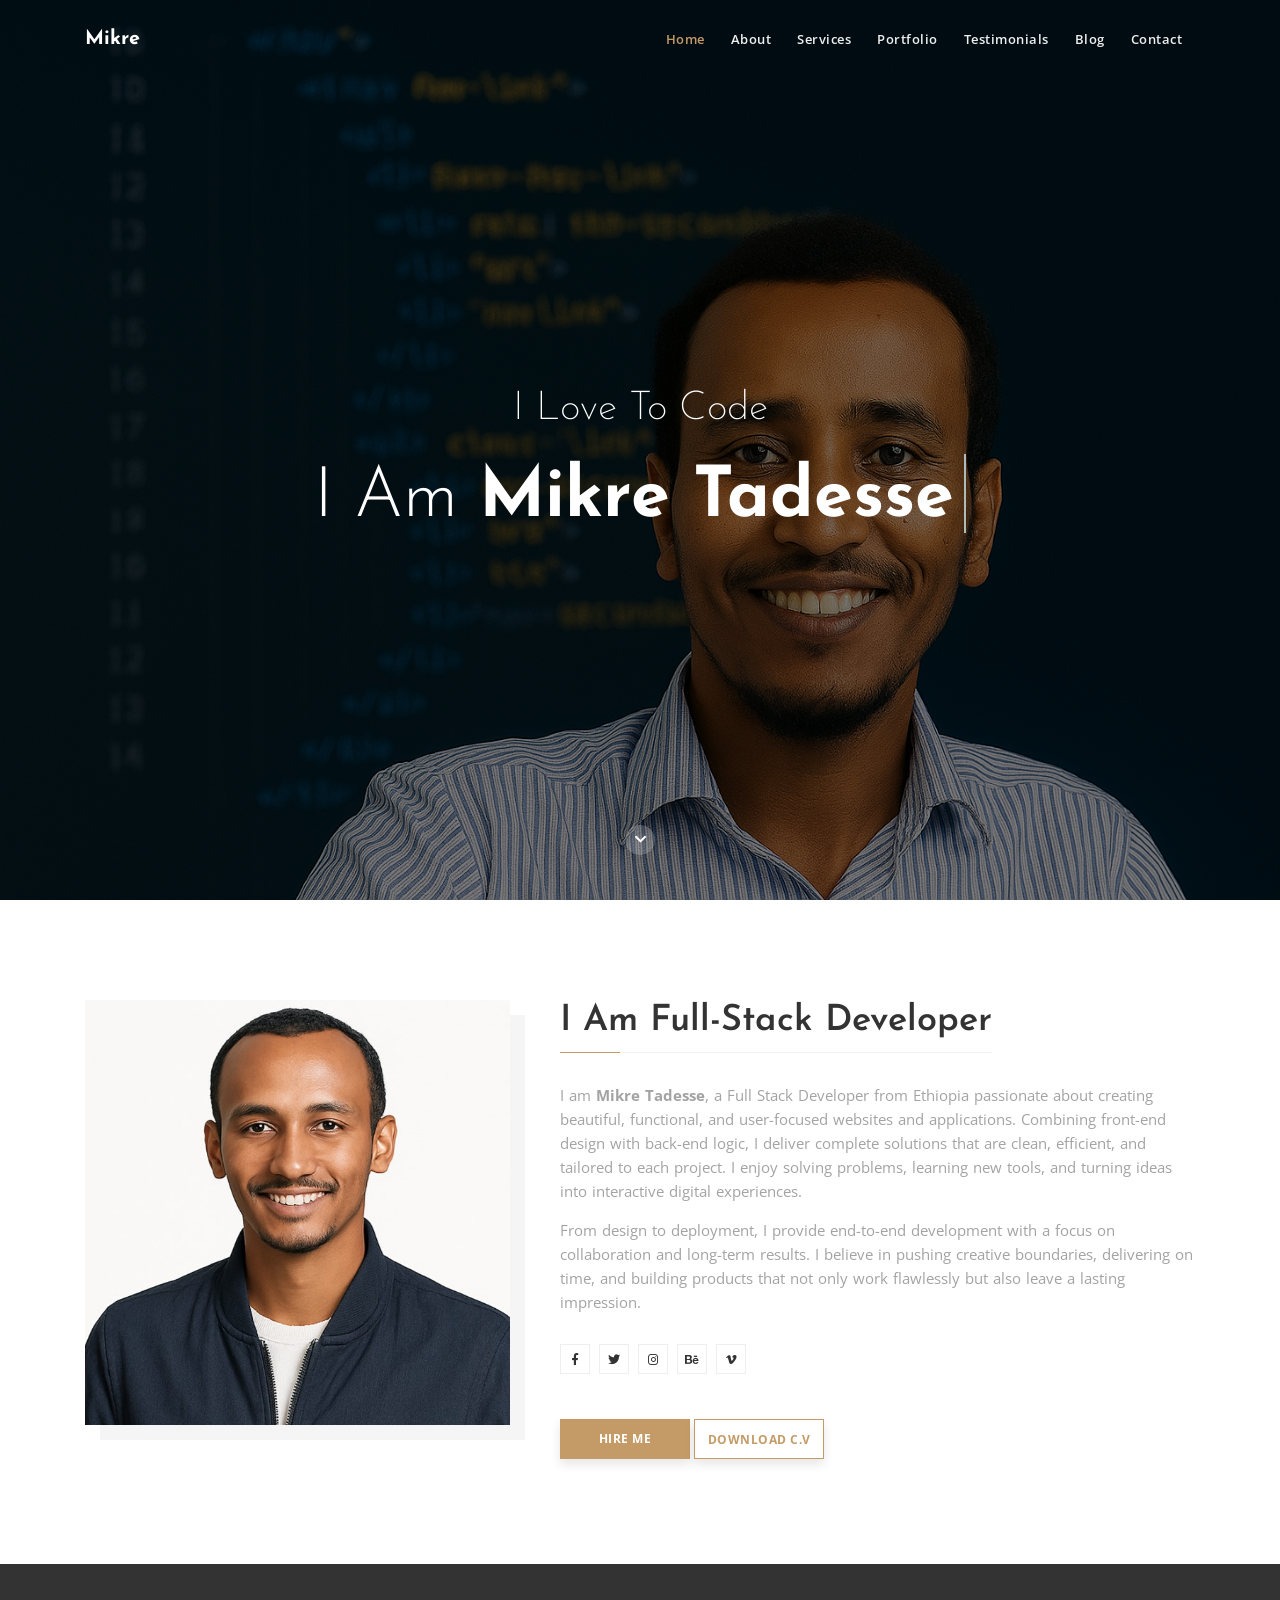
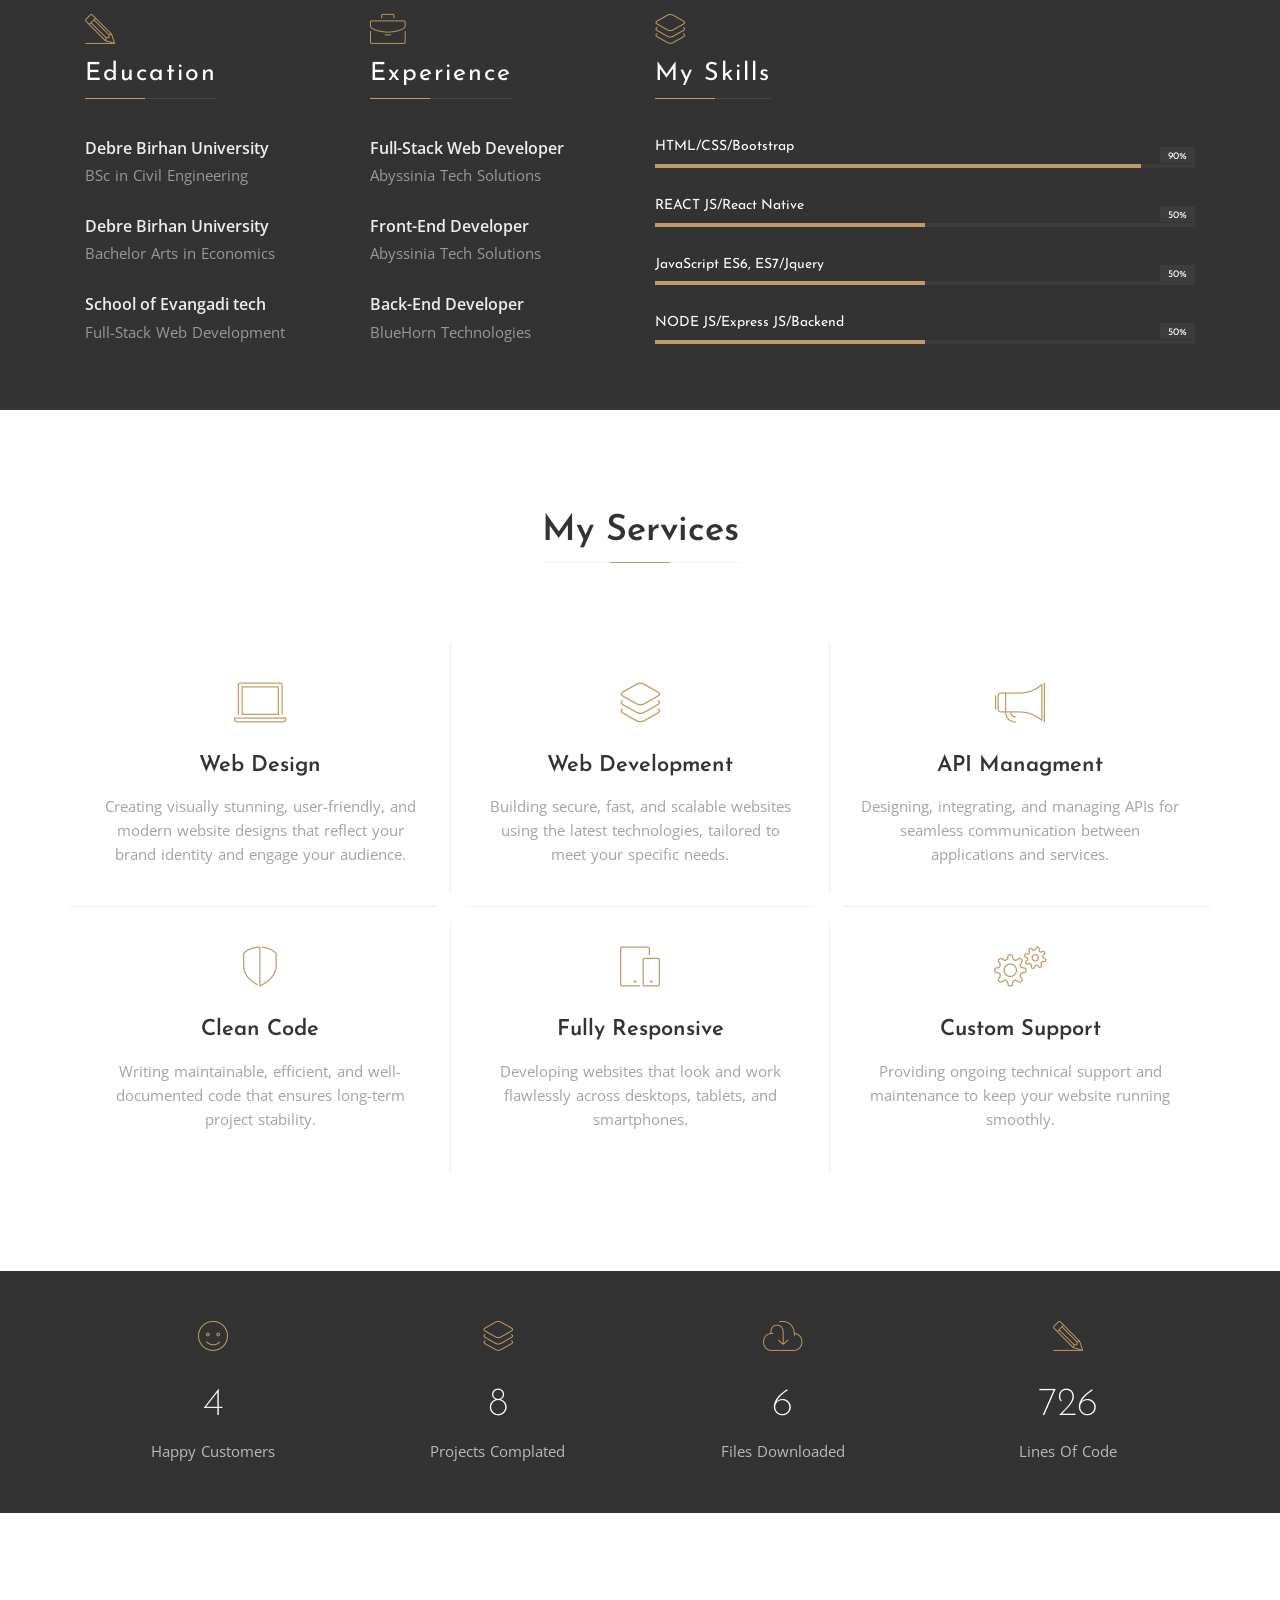
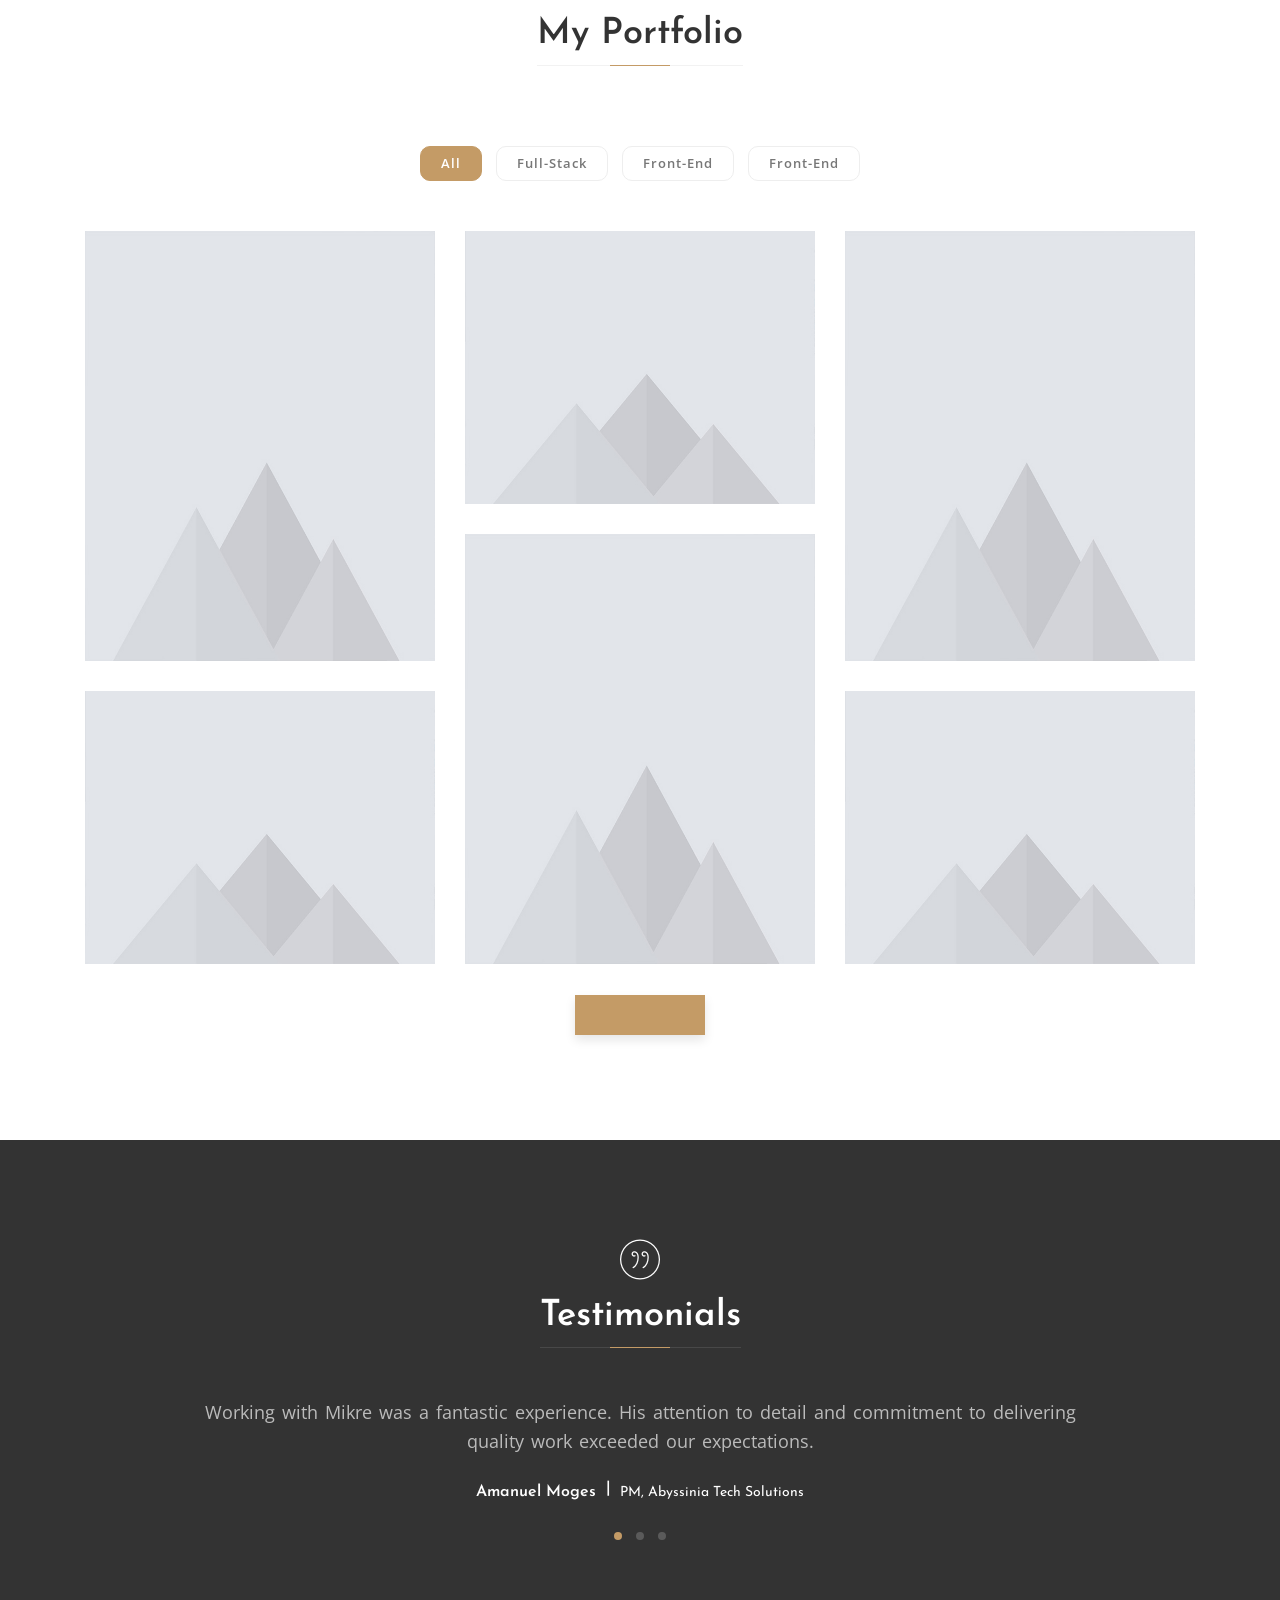
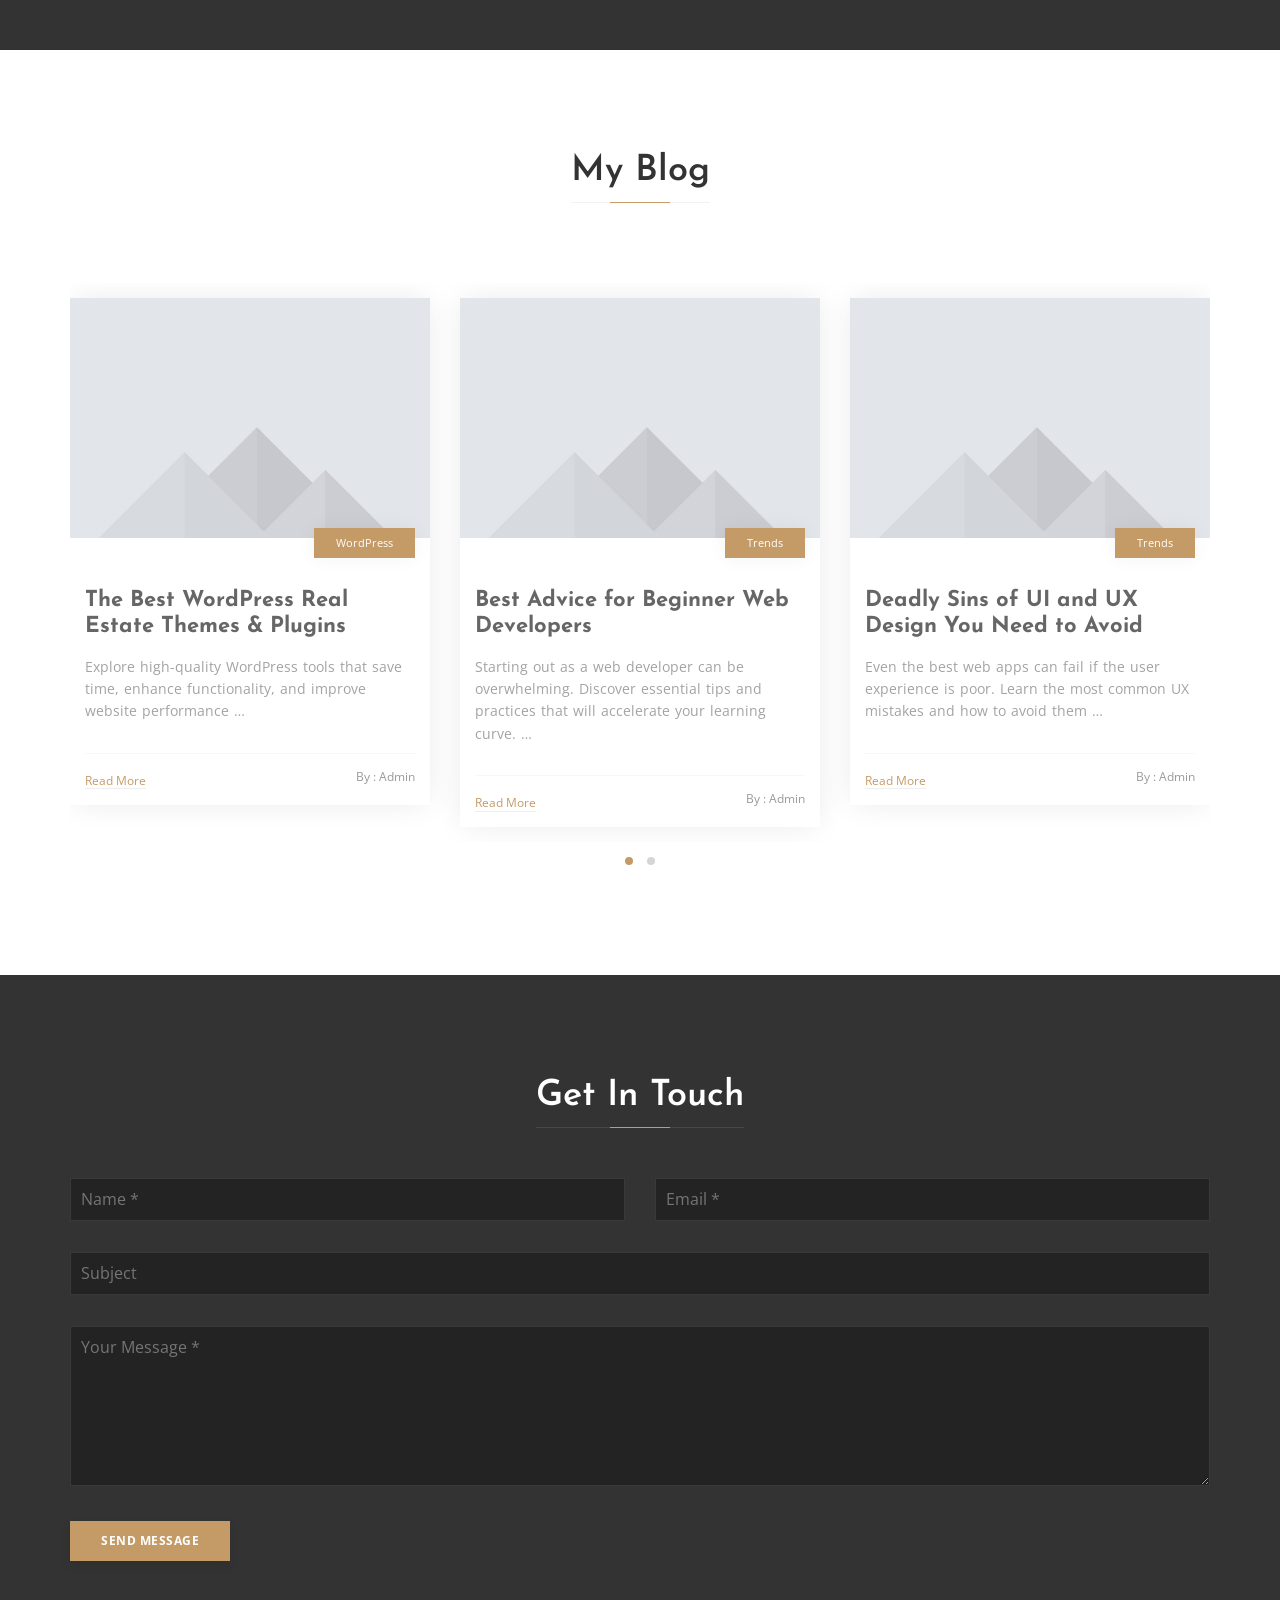
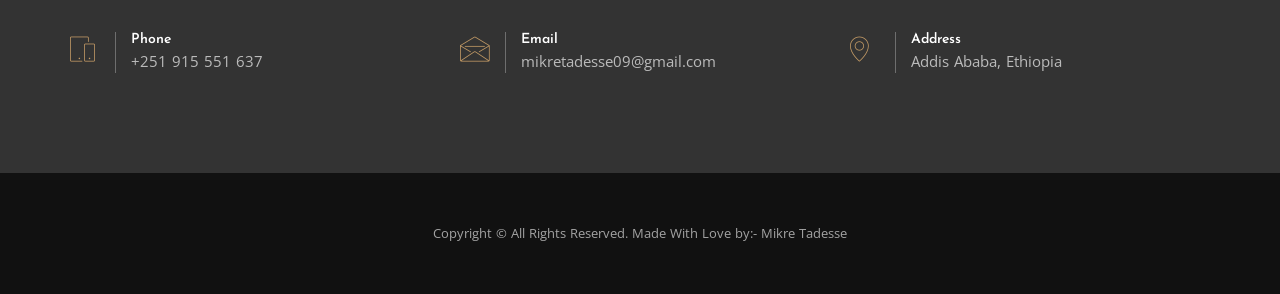
==== index.html @ 0915cf8f "adding portifolio website codes" ====
<!DOCTYPE html>
<html lang="zxx">
  <head>
    <!-- Metas -->
    <meta charset="utf-8" />
    <meta http-equiv="X-UA-Compatible" content="IE=edge" />
    <meta
      name="viewport"
      content="width=device-width, initial-scale=1, maximum-scale=1" />
    <meta
      name="keywords"
      content="Mikre Tadesse, Web Developer, Full-Stack Developer, Portfolio, Mikre, Front-End, Back-End" />
    <meta
      name="description"
      content="Mikretadesse - Onepage Fortifolio website" />
    <meta name="author" content="His7am" />

    <!-- Title  -->
    <title>Mikre</title>

    <!-- Favicon -->
    <link rel="shortcut icon" href="img/favicon.ico" />

    <!-- Fonts -->
    <link
      href="https://fonts.googleapis.com/css?family=Open+Sans:300,400,500,600,700,800"
      rel="stylesheet" />
    <link
      href="https://fonts.googleapis.com/css?family=Josefin+Sans:100i,300,400,600,700"
      rel="stylesheet" />

    <!-- Plugins -->
    <link rel="stylesheet" href="css/plugins.css" />

    <!-- Core Style Css -->
    <link rel="stylesheet" href="css/style.css" />
  </head>

  <body>
    <!-- =====================================
    	==== Start Loading -->
    <div class="loading">
      <div class="text-center middle">
        <div class="lds-ellipsis">
          <div></div>
          <div></div>
          <div></div>
          <div></div>
        </div>
      </div>
    </div>
    <!-- End Loading ====
    	======================================= -->

    <!-- =====================================
    	==== Start Navbar -->
    <nav class="navbar navbar-expand-lg">
      <div class="container">
        <!-- Logo -->
        <a class="logo" href="#">Mikre </a>

        <button
          class="navbar-toggler"
          type="button"
          data-toggle="collapse"
          data-target="#navbarSupportedContent"
          aria-controls="navbarSupportedContent"
          aria-expanded="false"
          aria-label="Toggle navigation">
          <span class="icon-bar"><i class="fas fa-bars"></i></span>
        </button>

        <!-- navbar links -->
        <div class="collapse navbar-collapse" id="navbarSupportedContent">
          <ul class="navbar-nav ml-auto">
            <li class="nav-item">
              <a class="nav-link active" href="#" data-scroll-nav="0">Home</a>
            </li>
            <li class="nav-item">
              <a class="nav-link" href="#" data-scroll-nav="1">About</a>
            </li>
            <li class="nav-item">
              <a class="nav-link" href="#" data-scroll-nav="2">Services</a>
            </li>
            <li class="nav-item">
              <a class="nav-link" href="#" data-scroll-nav="3">Portfolio</a>
            </li>
            <li class="nav-item">
              <a class="nav-link" href="#" data-scroll-nav="4">Testimonials</a>
            </li>
            <li class="nav-item">
              <a class="nav-link" href="#" data-scroll-nav="5">Blog</a>
            </li>
            <li class="nav-item">
              <a class="nav-link" href="#" data-scroll-nav="6">Contact</a>
            </li>
          </ul>
        </div>
      </div>
    </nav>
    <!-- End Navbar ====
    	======================================= -->

    <!-- =====================================
    	==== Start Header -->
    <header
      class="header valign bg-img"
      data-scroll-index="0"
      data-overlay-dark="5"
      data-background="img/bg.jpg"
      data-stellar-background-ratio="0.5">
      <div class="container">
        <div class="row">
          <div class="vertical-center full-width text-center caption">
            <h2>I Love To Code</h2>
            <h1 class="cd-headline clip">
              <span class="blc">I Am </span>
              <span class="cd-words-wrapper">
                <b class="is-visible">Mikre Tadesse</b>
                <b>a Full-Stack Developer</b>
                <b>a Freelancer</b>
              </span>
            </h1>
          </div>
        </div>
      </div>

      <div class="arrow">
        <a href="#" data-scroll-nav="1">
          <i class="fas fa-chevron-down"></i>
        </a>
      </div>
    </header>
    <!-- End Header ====
    	======================================= -->

    <!-- =====================================
    	==== Start Hero -->
    <section class="hero section-padding" data-scroll-index="1">
      <div class="container">
        <div class="row">
          <div class="col-lg-5">
            <div class="hero-img mb-md50">
              <img src="img/hero.jpg" alt="" />
            </div>
          </div>
          <div class="col-lg-7">
            <div class="content">
              <h4 class="title title-left">I Am Full-Stack Developer</h4>
              <p>
                I am <span>Mikre Tadesse</span>, a Full Stack Developer from
                Ethiopia passionate about creating beautiful, functional, and
                user-focused websites and applications. Combining front-end
                design with back-end logic, I deliver complete solutions that
                are clean, efficient, and tailored to each project. I enjoy
                solving problems, learning new tools, and turning ideas into
                interactive digital experiences.
              </p>
              <p>
                From design to deployment, I provide end-to-end development with
                a focus on collaboration and long-term results. I believe in
                pushing creative boundaries, delivering on time, and building
                products that not only work flawlessly but also leave a lasting
                impression.
              </p>

              <div class="social-icon">
                <a href="#0">
                  <span class="icon"><i class="fab fa-facebook-f"></i></span>
                </a>
                <a href="#0">
                  <span class="icon"><i class="fab fa-twitter"></i></span>
                </a>
                <a href="#0">
                  <span class="icon"><i class="fab fa-instagram"></i></span>
                </a>
                <a href="#0">
                  <span class="icon"><i class="fab fa-behance"></i></span>
                </a>
                <a href="#0">
                  <span class="icon"><i class="fab fa-vimeo-v"></i></span>
                </a>
              </div>

              <span class="buton text-center">
                <a
                  href="#0"
                  front="Hire Me"
                  back="&#xf1d8;"
                  data-scroll-nav="6"></a>
              </span>
              <span class="buton buton-bord text-center">
                <a
                  href="CV.pdf"
                  front="Download C.V"
                  back="&#xf019;"
                  download="CV.pdf"></a>
              </span>
            </div>
          </div>
        </div>
      </div>
    </section>
    <!-- End Hero ====
    	======================================= -->

    <!-- =====================================
    	==== Start Resume -->
    <section
      class="resume bg-img"
      data-overlay-dark="8"
      data-background="img/b4.jpg"
      data-scroll-index="1">
      <div class="container">
        <div class="row">
          <div class="col-lg-3 col-sm-6">
            <div class="item mb-md50">
              <span class="icon icon-pencil"></span><br />
              <h5 class="title title-left">Education</h5>
              <ul>
                <li>
                  <h6>Debre Birhan University</h6>
                  <p>BSc in Civil Engineering</p>
                </li>
                <li>
                  <h6>Debre Birhan University</h6>
                  <p>Bachelor Arts in Economics</p>
                </li>
                <li>
                  <h6>School of Evangadi tech</h6>
                  <p>Full-Stack Web Development</p>
                </li>
              </ul>
            </div>
          </div>
          <div class="col-lg-3 col-sm-6">
            <div class="item mb-md50">
              <span class="icon icon-briefcase"></span><br />
              <h5 class="title title-left">Experience</h5>
              <ul>
                <li>
                  <h6>Full-Stack Web Developer</h6>
                  <p>Abyssinia Tech Solutions</p>
                </li>
                <li>
                  <h6>Front-End Developer</h6>
                  <p>Abyssinia Tech Solutions</p>
                </li>
                <li>
                  <h6>Back-End Developer</h6>
                  <p>BlueHorn Technologies</p>
                </li>
              </ul>
            </div>
          </div>
          <div class="col-lg-6">
            <div class="item skills">
              <span class="icon icon-layers"></span><br />
              <h5 class="title title-left">My Skills</h5>

              <div class="skill">
                <h6>HTML/CSS/Bootstrap <span>90%</span></h6>
                <div class="skills-progress">
                  <span data-value="90%"></span>
                </div>
              </div>
              <div class="skill">
                <h6>REACT JS/React Native <span>50%</span></h6>
                <div class="skills-progress">
                  <span data-value="50%"></span>
                </div>
              </div>
              <div class="skill">
                <h6>JavaScript ES6, ES7/Jquery <span>50%</span></h6>
                <div class="skills-progress">
                  <span data-value="50%"></span>
                </div>
              </div>
              <div class="skill">
                <h6>NODE JS/Express JS/Backend <span>50%</span></h6>
                <div class="skills-progress">
                  <span data-value="50%"></span>
                </div>
              </div>
            </div>
          </div>
        </div>
      </div>
    </section>
    <!-- End Resume ====
    	======================================= -->

    <!-- =====================================
    	==== Start Services -->
    <section class="services section-padding" data-scroll-index="2">
      <div class="container">
        <div class="row">
          <div class="section-head full-width">
            <h4 class="title">My Services</h4>
          </div>

          <div class="col-lg-4 col-md-6">
            <div class="item mb-md50">
              <span class="icon icon-laptop"></span>
              <h6>Web Design</h6>
              <p>
                Creating visually stunning, user-friendly, and modern website
                designs that reflect your brand identity and engage your
                audience.
              </p>
            </div>
          </div>
          <div class="col-lg-4 col-md-6 active bolt">
            <div class="item mb-md50">
              <span class="icon icon-layers"></span>
              <h6>Web Development</h6>
              <p>
                Building secure, fast, and scalable websites using the latest
                technologies, tailored to meet your specific needs.
              </p>
            </div>
          </div>
          <div class="col-lg-4 col-md-6">
            <div class="item mb-md50">
              <span class="icon icon-megaphone"></span>
              <h6>API Managment</h6>
              <p>
                Designing, integrating, and managing APIs for seamless
                communication between applications and services.
              </p>
            </div>
          </div>
          <div class="bord full-width"></div>
          <div class="col-lg-4 col-md-6">
            <div class="item mb-md50">
              <span class="icon icon-shield"></span>
              <h6>Clean Code</h6>
              <p>
                Writing maintainable, efficient, and well-documented code that
                ensures long-term project stability.
              </p>
            </div>
          </div>
          <div class="col-lg-4 col-md-6 active">
            <div class="item mb-sm50">
              <span class="icon icon-mobile"></span>
              <h6>Fully Responsive</h6>
              <p>
                Developing websites that look and work flawlessly across
                desktops, tablets, and smartphones.
              </p>
            </div>
          </div>
          <div class="col-lg-4 col-md-6">
            <div class="item">
              <span class="icon icon-gears"></span>
              <h6>Custom Support</h6>
              <p>
                Providing ongoing technical support and maintenance to keep your
                website running smoothly.
              </p>
            </div>
          </div>
        </div>
      </div>
    </section>
    <!-- End Services ====
    	======================================= -->

    <!-- =====================================
    	==== Start Numbers -->
    <div
      class="numbers bg-img"
      data-stellar-background-ratio="0.5"
      data-overlay-dark="8"
      data-background="img/b3.jpg">
      <div class="container">
        <div class="row">
          <div class="col-lg-3 col-md-6">
            <div class="item mb-md50">
              <span class="icon icon-happy"></span>
              <h2 class="count">18</h2>
              <p>Happy Customers</p>
            </div>
          </div>
          <div class="col-lg-3 col-md-6">
            <div class="item mb-md50">
              <span class="icon icon-layers"></span>
              <h2 class="count">42</h2>
              <p>Projects Complated</p>
            </div>
          </div>
          <div class="col-lg-3 col-md-6">
            <div class="item mb-sm50">
              <span class="icon icon-download"></span>
              <h2 class="count">30</h2>
              <p>Files Downloaded</p>
            </div>
          </div>
          <div class="col-lg-3 col-md-6">
            <div class="item">
              <span class="icon icon-pencil"></span>
              <h2 class="count">3630</h2>
              <p>Lines Of Code</p>
            </div>
          </div>
        </div>
      </div>
    </div>
    <!-- End Numbers ====
    	======================================= -->

    <!-- =====================================
    	==== Start Portfolio -->
    <section class="portfolio section-padding" data-scroll-index="3">
      <div class="container">
        <div class="row">
          <!-- Section-Head -->
          <div class="section-head full-width">
            <h4 class="title">My Portfolio</h4>
          </div>
        </div>

        <div class="row justify-content-center">
          <!-- filter links -->
          <div class="filtering text-center mb-50">
            <span data-filter="*" class="active">All</span>
            <span data-filter=".brand">Full-Stack</span>
            <span data-filter=".web">Front-End </span>
            <span data-filter=".graphic">Front-End </span>
          </div>

          <!-- gallery -->
          <div class="gallery full-width">
            <!-- gallery item -->
            <div class="col-md-6 col-lg-4 items graphic">
              <div class="item-img">
                <img src="img/portfolio/1.jpg" alt="image" />
                <div class="item-img-overlay text-center valign">
                  <div class="overlay-info vertical-center full-width">
                    <h6>Design . Motion</h6>
                    <h5>Crearive Design</h5>
                  </div>
                  <a href="img/portfolio/1.jpg" class="link">
                    <i class="fas fa-eye"></i>
                  </a>
                </div>
              </div>
            </div>

            <!-- gallery item -->
            <div class="col-md-6 col-lg-4 items web">
              <div class="item-img">
                <img src="img/portfolio/2.jpg" alt="image" />
                <div class="item-img-overlay text-center valign">
                  <div class="overlay-info vertical-center full-width">
                    <h6>Design . Motion</h6>
                    <h5>Crearive Design</h5>
                  </div>
                  <a href="img/portfolio/2.jpg" class="link">
                    <i class="fas fa-eye"></i>
                  </a>
                </div>
              </div>
            </div>

            <!-- gallery item -->
            <div class="col-md-6 col-lg-4 items graphic">
              <div class="item-img">
                <img src="img/portfolio/3.jpg" alt="image" />
                <div class="item-img-overlay text-center valign">
                  <div class="overlay-info vertical-center full-width">
                    <h6>Design . Motion</h6>
                    <h5>Crearive Design</h5>
                  </div>
                  <a href="img/portfolio/3.jpg" class="link">
                    <i class="fas fa-eye"></i>
                  </a>
                </div>
              </div>
            </div>

            <!-- gallery item -->
            <div class="col-md-6 col-lg-4 items web">
              <div class="item-img">
                <img src="img/portfolio/4.jpg" alt="image" />
                <div class="item-img-overlay text-center valign">
                  <div class="overlay-info vertical-center full-width">
                    <h6>Design . Motion</h6>
                    <h5>Crearive Design</h5>
                  </div>
                  <a href="img/portfolio/4.jpg" class="link">
                    <i class="fas fa-eye"></i>
                  </a>
                </div>
              </div>
            </div>

            <!-- gallery item -->
            <div class="col-md-6 col-lg-4 items brand">
              <div class="item-img">
                <img src="img/portfolio/5.jpg" alt="image" />
                <div class="item-img-overlay text-center valign">
                  <div class="overlay-info vertical-center full-width">
                    <h6>Design . Motion</h6>
                    <h5>Crearive Design</h5>
                  </div>
                  <a href="img/portfolio/5.jpg" class="link">
                    <i class="fas fa-eye"></i>
                  </a>
                </div>
              </div>
            </div>

            <!-- gallery item -->
            <div class="col-md-6 col-lg-4 items brand">
              <div class="item-img">
                <img src="img/portfolio/6.jpg" alt="image" />
                <div class="item-img-overlay text-center valign">
                  <div class="overlay-info vertical-center full-width">
                    <h6>Design . Motion</h6>
                    <h5>Crearive Design</h5>
                  </div>
                  <a href="img/portfolio/6.jpg" class="link">
                    <i class="fas fa-eye"></i>
                  </a>
                </div>
              </div>
            </div>

            <div class="clearfix"></div>
          </div>

          <div class="col-md-12 text-center">
            <span class="buton">
              <a href="#0" front="View All" back="&#xf06e;"></a>
            </span>
          </div>
        </div>
      </div>
    </section>
    <!-- End Portfolio ====
    	======================================= -->

    <!-- =====================================
    	==== Start Testimonails -->
    <section
      class="testimonials section-padding bg-img"
      data-overlay-dark="8"
      data-background="img/b2.jpg"
      data-scroll-index="4">
      <div class="container">
        <div class="row">
          <!-- Section-Head -->
          <div class="section-head full-width mb-50">
            <span class="icon icon-quote"></span><br />
            <h4 class="title">Testimonials</h4>
          </div>

          <div class="offset-md-1 col-md-10">
            <div class="owl-carousel owl-theme text-center">
              <div class="citem">
                <p>
                  Working with Mikre was a fantastic experience. His attention
                  to detail and commitment to delivering quality work exceeded
                  our expectations.
                </p>
                <h5>Amanuel Moges</h5>
                <h6>PM, Abyssinia Tech Solutions</h6>
              </div>
              <div class="citem">
                <p>
                  Working with Mikre on the front-end was a pleasure. His
                  attention to detail and dedication to creating user-friendly
                  interfaces impressed the entire team
                </p>
                <h5>Aschalew Bekele</h5>
                <h6>CTO, BlueHorn Technologies</h6>
              </div>
              <div class="citem">
                <p>
                  Mikre’s back-end development skills are top-notch. He
                  implemented robust server-side logic and optimized our APIs
                  for performance and security
                </p>
                <h5>Menberu Tadele</h5>
                <h6>PM, Abyssinia Tech Solutions</h6>
              </div>
            </div>
          </div>
        </div>
      </div>
    </section>
    <!-- End Testimonails ====
    	======================================= -->

    <!-- =====================================
    	==== Start Blog -->
    <section class="blog section-padding" data-scroll-index="5">
      <div class="container">
        <div class="row">
          <div class="section-head full-width">
            <h4 class="title">My Blog</h4>
          </div>

          <div class="owl-carousel owl-theme">
            <div class="pitem">
              <div class="post-img">
                <a href="#0">
                  <img src="img/blog/1.jpg" alt="" />
                </a>
                <a href="#0" class="tag">WordPress</a>
              </div>
              <div class="content">
                <h3>
                  <a href="#0"
                    >The Best WordPress Real Estate Themes & Plugins</a
                  >
                </h3>
                <p>
                  Explore high-quality WordPress tools that save time, enhance
                  functionality, and improve website performance …
                </p>
                <div class="info">
                  <span class="more">
                    <a href="#0">Read More</a>
                  </span>
                  <span class="by">
                    <a href="#0">By : Admin</a>
                  </span>
                </div>
              </div>
            </div>
            <div class="pitem">
              <div class="post-img">
                <a href="#0">
                  <img src="img/blog/2.jpg" alt="" />
                </a>
                <a href="#0" class="tag">Trends</a>
              </div>
              <div class="content">
                <h3>
                  <a href="#0">Best Advice for Beginner Web Developers</a>
                </h3>
                <p>
                  Starting out as a web developer can be overwhelming. Discover
                  essential tips and practices that will accelerate your
                  learning curve. …
                </p>
                <div class="info">
                  <span class="more">
                    <a href="#0">Read More</a>
                  </span>
                  <span class="by">
                    <a href="#0">By : Admin</a>
                  </span>
                </div>
              </div>
            </div>
            <div class="pitem">
              <div class="post-img">
                <a href="#0">
                  <img src="img/blog/3.jpg" alt="" />
                </a>
                <a href="#0" class="tag">Trends</a>
              </div>
              <div class="content">
                <h3>
                  <a href="#0"
                    >Deadly Sins of UI and UX Design You Need to Avoid</a
                  >
                </h3>
                <p>
                  Even the best web apps can fail if the user experience is
                  poor. Learn the most common UX mistakes and how to avoid them
                  …
                </p>
                <div class="info">
                  <span class="more">
                    <a href="#0">Read More</a>
                  </span>
                  <span class="by">
                    <a href="#0">By : Admin</a>
                  </span>
                </div>
              </div>
            </div>
            <div class="pitem">
              <div class="post-img">
                <img src="img/blog/4.jpg" alt="" />
                <a href="#0" class="tag">Trends</a>
              </div>
              <div class="content">
                <h3>
                  <a href="#0"
                    >Top CSS & JavaScript Tricks for Stunning Websites</a
                  >
                </h3>
                <p>
                  A collection of practical front-end tips and tricks to make
                  your websites interactive, responsive, and visually appealing.
                  …
                </p>
                <div class="info">
                  <span class="more">
                    <a href="#0">Read More</a>
                  </span>
                  <span class="by">
                    <a href="#0">By : Admin</a>
                  </span>
                </div>
              </div>
            </div>
          </div>
        </div>
      </div>
    </section>
    <!-- End Blog ====
    	======================================= -->

    <!-- =====================================
    	==== Start Contact -->
    <section
      class="contact section-padding bg-img"
      data-overlay-dark="8"
      data-background="img/b5.jpg"
      data-scroll-index="6">
      <div class="container">
        <div class="row">
          <!-- Section-Head -->
          <div class="section-head full-width mb-50">
            <h4 class="title">Get In Touch</h4>
          </div>

          <form
            class="form full-width"
            id="contact-form"
            method="post"
            action="contact.php">
            <div class="messages"></div>

            <div class="controls">
              <div class="row">
                <div class="col-md-6">
                  <div class="form-group">
                    <input
                      id="form_name"
                      type="text"
                      name="name"
                      placeholder="Name *"
                      required="required" />
                  </div>
                </div>

                <div class="col-md-6">
                  <div class="form-group">
                    <input
                      id="form_email"
                      type="email"
                      name="email"
                      placeholder="Email *"
                      required="required" />
                  </div>
                </div>
              </div>
              <div class="row">
                <div class="col-md-12">
                  <div class="form-group">
                    <input
                      id="form_subject"
                      type="text"
                      name="subject"
                      placeholder="Subject" />
                  </div>
                </div>
              </div>
              <div class="row">
                <div class="col-md-12">
                  <div class="form-group">
                    <textarea
                      id="form_message"
                      name="message"
                      placeholder="Your Message *"
                      rows="4"
                      required="required"></textarea>
                  </div>
                </div>
              </div>
              <div class="row">
                <div class="col-md-12">
                  <div class="form-group">
                    <span class="buton buton-lg">
                      <button
                        type="submit"
                        front="Send Message"
                        back="&#xf35d;"></button>
                    </span>
                  </div>
                </div>
              </div>
            </div>
          </form>

          <div class="info full-width">
            <div class="row">
              <div class="col-md-4">
                <div class="item mb-sm50">
                  <span class="icon icon-mobile"></span>
                  <div class="cont">
                    <h6>Phone</h6>
                    <p>+251 915 551 637</p>
                  </div>
                </div>
              </div>
              <div class="col-md-4">
                <div class="item mb-sm50">
                  <span class="icon icon-envelope"></span>
                  <div class="cont">
                    <h6>Email</h6>
                    <p>mikretadesse09@gmail.com</p>
                  </div>
                </div>
              </div>
              <div class="col-md-4">
                <div class="item">
                  <span class="icon icon-map-pin"></span>
                  <div class="cont">
                    <h6>Address</h6>
                    <p>Addis Ababa, Ethiopia</p>
                  </div>
                </div>
              </div>
            </div>
          </div>
        </div>
      </div>
    </section>
    <!-- End Contact ====
    	======================================= -->

    <!-- =====================================
    	==== Start Footer -->
    <footer class="footer">
      <p>
        Copyright &copy; All Rights Reserved. Made With Love by:- Mikre Tadesse
      </p>
    </footer>
    <!-- End Footer ====
    	======================================= -->

    <!-- jQuery -->
    <script src="js/jquery-3.0.0.min.js"></script>
    <script src="js/jquery-migrate-3.0.0.min.js"></script>

    <!-- popper.min -->
    <script src="js/popper.min.js"></script>

    <!-- bootstrap -->
    <script src="js/bootstrap.min.js"></script>

    <!-- scrollIt -->
    <script src="js/scrollIt.min.js"></script>

    <!-- animated.headline -->
    <script src="js/animated.headline.js"></script>

    <!-- jquery.waypoints.min -->
    <script src="js/jquery.waypoints.min.js"></script>

    <!-- jquery.counterup.min -->
    <script src="js/jquery.counterup.min.js"></script>

    <!-- owl carousel -->
    <script src="js/owl.carousel.min.js"></script>

    <!-- jquery.magnific-popup js -->
    <script src="js/jquery.magnific-popup.min.js"></script>

    <!-- stellar js -->
    <script src="js/jquery.stellar.min.js"></script>

    <!-- isotope.pkgd.min js -->
    <script src="js/isotope.pkgd.min.js"></script>

    <!-- validator js -->
    <script src="js/validator.js"></script>

    <!-- custom scripts -->
    <script src="js/scripts.js"></script>
  </body>
</html>
---- css/style.css ----
/*-----------------------------------------------------------------------------------

	Theme Name: Personala
	Theme URI: http://
	Description: The Multi-Purpose Onepage Template
	Author: his7am
	Author URI: http://themeforest.net/user/his7am
	Version: 1.0

-----------------------------------------------------------------------------------*/
/* ----------------------------------------------------------------

	== Table Of Content

		01 Basic
		02 Buttons
		03 Navbar
		04 Header
		05 Hero
		06 Resume
		07 Services
		08 Numbers
		09 Portfolio
		10 Testimonials
		11 Blog
		12 Contact
		13 Footer
		14 Responsive
	

---------------------------------------------------------------- */
/* ----------------------------------------------------------------
				01 Basic
-----------------------------------------------------------------*/
* {
  margin: 0;
  padding: 0;
  -webkit-box-sizing: border-box;
          box-sizing: border-box;
  outline: none !important;
  list-style: none;
}

body {
  color: #333;
  line-height: 1.3;
  font-weight: 400;
  font-family: 'Open Sans', sans-serif;
  overflow-x: hidden !important;
}

.dark-theme {
  background: #131414;
  color: #eee;
}
.dark-theme .title:before {
  background: #222;
}
.dark-theme .nav-scroll {
  background: #181818;
}
.dark-theme .nav-scroll .icon-bar {
  color: #eee;
}
.dark-theme .nav-scroll .navbar-nav .nav-link {
  color: #eee;
}
.dark-theme .nav-scroll .logo {
  color: #fff;
}
.dark-theme .nav-scroll .logo:hover {
  color: #fff;
}
.dark-theme .hero .hero-img:after {
  background: #181818;
}
.dark-theme .services .active {
  border-color: #222;
}
.dark-theme .services .active.bolt:before, .dark-theme .services .active.bolt:after {
  background: #131414;
}
.dark-theme .services .bord {
  border-color: #222;
}
.dark-theme .portfolio .item-img-overlay:before, .dark-theme .portfolio .item-img-overlay:after {
  background: #181818;
}
.dark-theme .blog .pitem .content {
  background: #181818;
}
.dark-theme .blog .pitem .content h3 {
  color: #ccc;
}
.dark-theme .blog .pitem .content .more, .dark-theme .blog .pitem .content p {
  border-color: #222;
}
.dark-theme footer {
  background: #181818;
}

h1, h2, h3, h4, h5, h6, .logo {
  font-family: 'Josefin Sans', sans-serif;
}

p {
  font-size: 15px;
  color: #a3a3a3;
  line-height: 1.6;
  word-spacing: 1px;
  margin: 0;
}

img {
  width: 100%;
  height: auto;
}

span, a, a:hover {
  display: inline-block;
  text-decoration: none;
  color: inherit;
}

.section-head {
  text-align: center;
  margin-bottom: 80px;
}

.title {
  display: inline-block;
  font-size: 36px;
  padding-bottom: 10px;
  position: relative;
  z-index: 2;
}
.title:after {
  content: '';
  width: 60px;
  height: 1px;
  background: #C49B66;
  position: absolute;
  bottom: 0;
  left: calc(50% - 30px);
}
.title:before {
  content: '';
  width: 100%;
  height: 1px;
  background: rgba(1, 1, 1, 0.05);
  position: absolute;
  bottom: 0;
  left: 0;
}

.title-left {
  text-align: left;
  margin-bottom: 30px;
}
.title-left:after {
  left: 0;
}

.bg-gray {
  background: #f7f7f7;
}
.bg-gray .title:before {
  background: #ddd;
}
.bg-gray .owl-theme .owl-dots .owl-dot span {
  background: #777;
}

.o-hidden {
  overflow: hidden;
}

.position-re {
  position: relative;
}

.full-width {
  width: 100% !important;
}

.bg-img {
  background-size: cover;
  background-repeat: no-repeat;
}
.bg-img .title:before {
  background: rgba(255, 255, 255, 0.1);
}

.section-padding {
  padding: 100px 0;
}

.section-ptb {
  padding: 80px 0;
}

.section-pt {
  padding: 80px 0 0;
}

.section-pb {
  padding: 0 0 80px;
}

.valign {
  display: -webkit-box;
  display: -ms-flexbox;
  display: flex;
  -webkit-box-align: center;
  -ms-flex-align: center;
  align-items: center;
}

.cd-headline {
  font-size: 3rem;
  line-height: 1.2;
}

@media only screen and (min-width: 768px) {
  .cd-headline {
    font-size: 4.4rem;
    font-weight: 300;
  }
}
@media only screen and (min-width: 1170px) {
  .cd-headline {
    font-size: 6rem;
  }
}
.cd-words-wrapper {
  display: inline-block;
  position: relative;
  text-align: left;
}

.cd-words-wrapper b {
  display: inline-block;
  position: absolute;
  white-space: nowrap;
  left: 0;
  top: 0;
}

.cd-words-wrapper b.is-visible {
  position: relative;
}

.no-js .cd-words-wrapper b {
  opacity: 0;
}

.no-js .cd-words-wrapper b.is-visible {
  opacity: 1;
}

/* xclip */
.cd-headline.clip span {
  display: inline-block;
  padding: .2em 0;
}

.cd-headline.clip .cd-words-wrapper {
  overflow: hidden;
  vertical-align: top;
}

.cd-headline.clip .cd-words-wrapper::after {
  /* line */
  content: '';
  position: absolute;
  top: 10%;
  right: 0;
  width: 2px;
  height: 70%;
  background-color: #aebcb9;
}

.cd-headline.clip b {
  opacity: 0;
}

.cd-headline b.is-visible {
  opacity: 1;
  font-weight: 900;
}

.owl-theme .owl-dots .owl-dot span {
  width: 8px;
  height: 8px;
  border-radius: 50%;
  background: rgba(150, 150, 150, 0.4);
}

.owl-theme .owl-dots .owl-dot.active span,
.owl-theme .owl-dots .owl-dot:hover span {
  background: #C49B66;
}

/* ----------------------------------------------------------------
				02 Buttons
-----------------------------------------------------------------*/
.buton {
  position: relative;
  cursor: pointer;
}
.buton button, .buton a {
  font-size: 12px;
  text-transform: uppercase;
  letter-spacing: .5px;
  font-weight: 700;
  height: 40px;
  line-height: 40px;
  width: 130px;
  -webkit-transform-style: preserve-3d;
          transform-style: preserve-3d;
  position: relative;
  -webkit-transition: .3s;
  transition: .3s;
  -webkit-box-shadow: 0px 5px 10px rgba(0, 0, 0, 0.1);
          box-shadow: 0px 5px 10px rgba(0, 0, 0, 0.1);
  cursor: pointer;
}
.buton button:before, .buton a:before {
  content: attr(back);
  font-family: "Font Awesome\ 5 Free";
  font-size: 18px;
  position: absolute;
  top: 0;
  left: 0;
  right: 0;
  bottom: 0;
  background: transparent;
  color: #C49B66;
  border: 1px solid #C49B66;
  line-height: 38px;
  -webkit-transition: .3s;
  transition: .3s;
  -webkit-transform-origin: bottom;
          transform-origin: bottom;
  -webkit-transform: translateY(-100%) rotateX(90deg);
          transform: translateY(-100%) rotateX(90deg);
}
.buton button:after, .buton a:after {
  content: attr(front);
  position: absolute;
  top: 0;
  left: 0;
  right: 0;
  bottom: 0;
  background: #C49B66;
  color: #fff;
  -webkit-transition: .3s;
  transition: .3s;
  -webkit-transform-origin: top;
          transform-origin: top;
  -webkit-transform: translateY(0) rotateX(0deg);
          transform: translateY(0) rotateX(0deg);
}
.buton button:hover:before, .buton a:hover:before {
  -webkit-transform: translateY(0) rotateX(0deg);
          transform: translateY(0) rotateX(0deg);
}
.buton button:hover:after, .buton a:hover:after {
  -webkit-transform: translateY(100%) rotateX(90deg);
          transform: translateY(100%) rotateX(90deg);
}

.buton-bord button:before, .buton-bord a:before {
  background: #C49B66;
  color: #fff;
}
.buton-bord button:after, .buton-bord a:after {
  background: transparent;
  color: #C49B66;
  border: 1px solid #C49B66;
}

.buton-lg button, .buton-lg a {
  width: 160px;
}

.buton-dark button:before, .buton-dark a:before {
  color: #222;
  border: 1px solid #222;
}
.buton-dark button:after, .buton-dark a:after {
  background: #222;
}

/* ----------------------------------------------------------------
				03 Navbar
-----------------------------------------------------------------*/
.navbar {
  position: absolute;
  left: 0;
  top: 0;
  width: 100%;
  background: transparent;
  z-index: 9;
}
.navbar .icon-bar {
  color: #fff;
}
.navbar .navbar-nav .nav-link {
  font-size: 13px;
  font-weight: 600;
  color: #eee;
  letter-spacing: .5px;
  margin: 15px 5px;
  -webkit-transition: all .5s;
  transition: all .5s;
}
.navbar .navbar-nav .active {
  color: #C49B66 !important;
}

.nav-scroll {
  background: #fff;
  border-bottom: 1px solid rgba(12, 12, 12, 0.04);
  padding: 0;
  position: fixed;
  top: -100px;
  left: 0;
  width: 100%;
  -webkit-transition: -webkit-transform .5s;
  transition: -webkit-transform .5s;
  transition: transform .5s;
  transition: transform .5s, -webkit-transform .5s;
  -webkit-transform: translateY(100px);
          transform: translateY(100px);
}
.nav-scroll .icon-bar {
  color: #222;
}
.nav-scroll .navbar-nav .nav-link {
  color: #222;
}
.nav-scroll .logo {
  padding: 15px 0;
  color: #111;
}
.nav-scroll .logo:hover {
  color: #111;
}

.logo {
  padding: 15px 0;
  width: 90px;
  font-size: 20px;
  font-weight: 700;
  color: #fff;
}
.logo:hover {
  color: #fff;
}

/* ----------------------------------------------------------------
				04 Header
-----------------------------------------------------------------*/
.header {
  min-height: 100vh;
}
.header .caption {
  margin-top: 50px;
}
.header .caption h2 {
  font-weight: 200;
}
.header .caption h1 {
  margin: 10px 0;
  font-size: 70px;
}
.header .arrow {
  position: absolute;
  bottom: 5vh;
  width: 100%;
  text-align: center;
  color: #fff;
  font-size: 13px;
  z-index: 8;
}
.header .arrow i {
  position: relative;
  display: inline-block;
  width: 30px;
  height: 30px;
  line-height: 30px;
}
.header .arrow i:after {
  content: "";
  position: absolute;
  top: 0;
  left: 0;
  width: 100%;
  height: 100%;
  background: rgba(255, 255, 255, 0.2);
  border-radius: 50%;
  z-index: -1;
  -webkit-transition: all .2s;
  transition: all .2s;
}
.header .arrow i:hover:after {
  -webkit-transform: scale(1.2);
          transform: scale(1.2);
  opacity: 0;
  -webkit-transition: all .5s;
  transition: all .5s;
}

/* ----------------------------------------------------------------
				05 Hero
-----------------------------------------------------------------*/
.hero .hero-img {
  padding: 0 20px 0 0;
  position: relative;
  -webkit-transition: all .4s;
  transition: all .4s;
}
.hero .hero-img:hover {
  padding: 0 0 0 20px;
}
.hero .hero-img:hover:after {
  background: #C49B66;
  left: 5px;
  top: -15px;
  right: 15px;
  bottom: 15px;
}
.hero .hero-img:after {
  content: '';
  background: #f5f5f5;
  position: absolute;
  left: 15px;
  right: 5px;
  top: 15px;
  bottom: -15px;
  z-index: -1;
  -webkit-transition: all .5s;
  transition: all .5s;
}
.hero .content p {
  margin-bottom: 15px;
}
.hero .content p span {
  font-weight: 700;
}
.hero .content .social-icon span {
  width: 30px;
  height: 30px;
  line-height: 30px;
  text-align: center;
  font-size: 12px;
  border: 1px solid #eee;
  margin: 15px 5px 15px 0;
  cursor: pointer;
  -webkit-transition: all .5s;
  transition: all .5s;
}
.hero .content .social-icon span:hover {
  background: #C49B66;
  border-color: #C49B66;
  color: #fff;
}
.hero .content .buton {
  margin-top: 30px;
}

/* ----------------------------------------------------------------
				06 Resume
-----------------------------------------------------------------*/
.resume {
  background-attachment: fixed;
  padding: 50px 0;
}
.resume .title {
  margin-bottom: 40px;
  letter-spacing: 2px;
}
.resume .item h5 {
  font-size: 25px;
  font-weight: 400;
}
.resume .item .icon {
  font-size: 30px;
  color: #C49B66;
  margin-bottom: 15px;
}
.resume .item li {
  margin-bottom: 30px;
}
.resume .item li:last-child {
  margin-bottom: 0;
}
.resume .item li h6 {
  color: #eee;
  font-size: 16px;
  font-weight: 600;
  font-family: inherit;
  margin-bottom: 5px;
}
.resume .item li p {
  color: #999;
}
.resume .skills .skill {
  margin-bottom: 30px;
}
.resume .skills .skill:last-child {
  margin-bottom: 0;
}
.resume .skills .skill h6 {
  margin-bottom: 8px;
  font-size: 14px;
  font-weight: 400;
}
.resume .skills .skill h6 span {
  padding: 4px 8px 0;
  font-size: 10px;
  float: right;
  background: rgba(80, 80, 80, 0.3);
  position: relative;
  top: 8px;
}
.resume .skills .skill .skills-progress {
  position: relative;
  width: 100%;
  height: 4px;
  background: rgba(80, 80, 80, 0.3);
}
.resume .skills .skill .skills-progress span {
  position: absolute;
  top: 0;
  left: 0;
  height: 100%;
  width: 5%;
  background: #C49B66;
  -webkit-transition: all 1s;
  transition: all 1s;
}

/* ----------------------------------------------------------------
				07 Services
-----------------------------------------------------------------*/
.services .item {
  text-align: center;
  padding: 40px 15px;
}
.services .item .icon {
  font-size: 40px;
  color: #C49B66;
  margin-bottom: 30px;
}
.services .item h6 {
  font-size: 22px;
  margin-bottom: 15px;
}
.services .active {
  border-right: 1px solid #eee;
  border-left: 1px solid #eee;
  position: relative;
}
.services .active.bolt:before, .services .active.bolt:after {
  content: '';
  width: 30px;
  height: 30px;
  border-radius: 50%;
  background: #fff;
  position: absolute;
  bottom: -15px;
  z-index: 4;
}
.services .active.bolt:before {
  left: -15px;
}
.services .active.bolt:after {
  right: -15px;
}
.services .bord {
  border-bottom: 1px solid #eee;
}

/* ----------------------------------------------------------------
				08 Numbers
-----------------------------------------------------------------*/
.numbers {
  padding: 50px 0;
}
.numbers .item {
  text-align: center;
}
.numbers .item .icon {
  font-size: 30px;
  color: #C49B66;
  margin-bottom: 30px;
}
.numbers .item h2 {
  font-weight: 200;
  margin-bottom: 10px;
}

/* ----------------------------------------------------------------
				09 Portfolio
-----------------------------------------------------------------*/
.portfolio {
  overflow: hidden;
}
.portfolio .filtering span {
  padding: 8px 20px;
  margin: 0 5px;
  color: #777;
  letter-spacing: 1px;
  font-weight: 600;
  font-size: 13px;
  cursor: pointer;
  border: 1px solid #eee;
  border-radius: 10px;
}
.portfolio .filtering .active {
  color: #fff;
  background: #C49B66;
  border-color: #C49B66;
}
.portfolio .filtering .active:after {
  bottom: 0;
  top: calc(100% - 1px);
  opacity: 1;
}
.portfolio .filtering .active:before {
  top: 0;
  opacity: 1;
}
.portfolio .items {
  padding: 0 15px;
  margin-bottom: 30px;
}
.portfolio .item-img {
  position: relative;
  overflow: hidden;
}
.portfolio .item-img h5 {
  font-size: 18px;
  position: relative;
  -webkit-transform: translateY(15px);
          transform: translateY(15px);
  -webkit-transition: all .6s;
  transition: all .6s;
  opacity: 0;
  z-index: 5;
}
.portfolio .item-img h6 {
  color: #C49B66;
  font-size: 13px;
  position: relative;
  margin-bottom: 10px;
  -webkit-transform: translateY(-15px);
          transform: translateY(-15px);
  -webkit-transition: all .6s;
  transition: all .6s;
  opacity: 0;
  z-index: 5;
}
.portfolio .item-img .link {
  position: absolute;
  bottom: 10px;
  right: 10px;
  color: #C49B66;
  -webkit-transition: all .5s;
  transition: all .5s;
  z-index: 5;
  opacity: 0;
}
.portfolio .item-img-overlay {
  position: absolute;
  top: 5px;
  left: 5px;
  right: 5px;
  bottom: 5px;
  background: transparent;
  z-index: 2;
}
.portfolio .item-img-overlay:before, .portfolio .item-img-overlay:after {
  content: '';
  position: absolute;
  width: 0;
  height: 50%;
  background: #fff;
  -webkit-transition: all .4s;
  transition: all .4s;
}
.portfolio .item-img-overlay:before {
  left: 0;
  top: 0;
}
.portfolio .item-img-overlay:after {
  right: 0;
  bottom: 0;
}
.portfolio .item-img-overlay:hover:before, .portfolio .item-img-overlay:hover:after {
  width: 100%;
}
.portfolio .item-img-overlay:hover h6, .portfolio .item-img-overlay:hover h5, .portfolio .item-img-overlay:hover .link {
  -webkit-transform: translateY(0);
          transform: translateY(0);
  opacity: 1;
}

/* ----------------------------------------------------------------
				10 Testimonials
-----------------------------------------------------------------*/
.testimonials {
  background-attachment: fixed;
}
.testimonials .icon {
  font-size: 40px;
  margin-bottom: 15px;
}
.testimonials .citem p {
  font-size: 18px;
  word-spacing: 2px;
  margin-bottom: 15px;
}
.testimonials .citem h5 {
  font-size: 16px;
  display: inline-block;
  padding-right: 10px;
  margin-right: 10px;
  position: relative;
}
.testimonials .citem h5:after {
  content: "|";
  position: absolute;
  right: -5px;
  bottom: 4px;
}
.testimonials .citem h6 {
  display: inline-block;
  font-weight: 400;
  font-size: 14px;
  margin: 15px 0;
}

/* ----------------------------------------------------------------
				11 Blog
-----------------------------------------------------------------*/
.blog .owl-carousel .owl-stage-outer {
  padding: 15px 0;
}
.blog .pitem {
  -webkit-box-shadow: 0px 0px 30px -4px rgba(0, 0, 0, 0.1);
          box-shadow: 0px 0px 30px -4px rgba(0, 0, 0, 0.1);
}
.blog .pitem .post-img {
  position: relative;
}
.blog .pitem .post-img .tag {
  position: absolute;
  bottom: -15px;
  right: 15px;
  padding: 8px 22px;
  font-size: 11px;
  background: #C49B66;
  color: #fff;
  -webkit-box-shadow: 0px 0px 20px rgba(0, 0, 0, 0.05);
          box-shadow: 0px 0px 20px rgba(0, 0, 0, 0.05);
}
.blog .pitem .content {
  padding: 45px 15px 15px;
  background: #fff;
}
.blog .pitem h3 {
  font-size: 22px;
  font-weight: 700;
  color: #666;
  margin-bottom: 15px;
}
.blog .pitem p {
  font-size: 14px;
  padding-bottom: 30px;
  border-bottom: 1px solid #f7f7f7;
}
.blog .pitem .info {
  padding-top: 15px;
}
.blog .pitem .info span {
  font-size: 12px;
  color: #999;
}
.blog .pitem .info .more {
  color: #C49B66;
  border-bottom: 1px solid #eee;
}
.blog .pitem .info .by {
  float: right;
}

/* ----------------------------------------------------------------
				12 Contact
-----------------------------------------------------------------*/
.contact {
  background-attachment: fixed;
}
.contact .form input[type='text'],
.contact .form input[type='email'],
.contact .form textarea {
  width: 100%;
  border: 1px solid rgba(255, 255, 255, 0.1);
  padding: 10px;
  background: rgba(10, 10, 10, 0.4);
  color: #fff;
  margin-bottom: 15px;
}
.contact .form textarea {
  height: 160px;
  max-height: 160px;
  max-width: 100%;
}
.contact .form button {
  background: transparent;
  border: 0;
}
.contact .info {
  margin-top: 50px;
}
.contact .info .item .icon {
  float: left;
  padding-top: 5px;
  font-size: 25px;
  color: #C49B66;
}
.contact .info .item .cont {
  margin-left: 45px;
  padding-left: 15px;
  border-left: 1px solid rgba(200, 200, 200, 0.4);
}
.contact .info .item .cont h6 {
  font-size: 14px;
}

/* ----------------------------------------------------------------
				13 Footer
-----------------------------------------------------------------*/
.footer {
  padding: 50px 0;
  background: #111;
  text-align: center;
}
.footer p {
  font-size: 13px;
}

/* ----------------------------------------------------------------
				14 Responsive
-----------------------------------------------------------------*/
@media screen and (max-width: 991px) {
  .mb-md50 {
    margin-bottom: 50px;
  }

  .mb-md30 {
    margin-bottom: 30px;
  }

  .mb-md0 {
    margin-bottom: 0;
  }

  .navbar .navbar-collapse {
    max-height: 320px;
    overflow: auto;
    background: #111;
    text-align: center;
    padding: 10px 0;
  }
  .navbar .nav-link {
    margin: 10px auto !important;
  }

  .nav-scroll .navbar-collapse .nav-link {
    color: #fff !important;
  }
  .nav-scroll .navbar-collapse .active {
    color: #C49B66 !important;
  }

  .header .caption h1 {
    font-size: 50px;
  }

  .services .item {
    padding: 0;
  }
  .services .active {
    border: 0;
  }
  .services .bord {
    display: none;
  }
}
@media screen and (max-width: 767px) {
  .mb-sm50 {
    margin-bottom: 50px;
  }

  .mb-sm30 {
    margin-bottom: 30px;
  }
}

/*# sourceMappingURL=style.css.map */
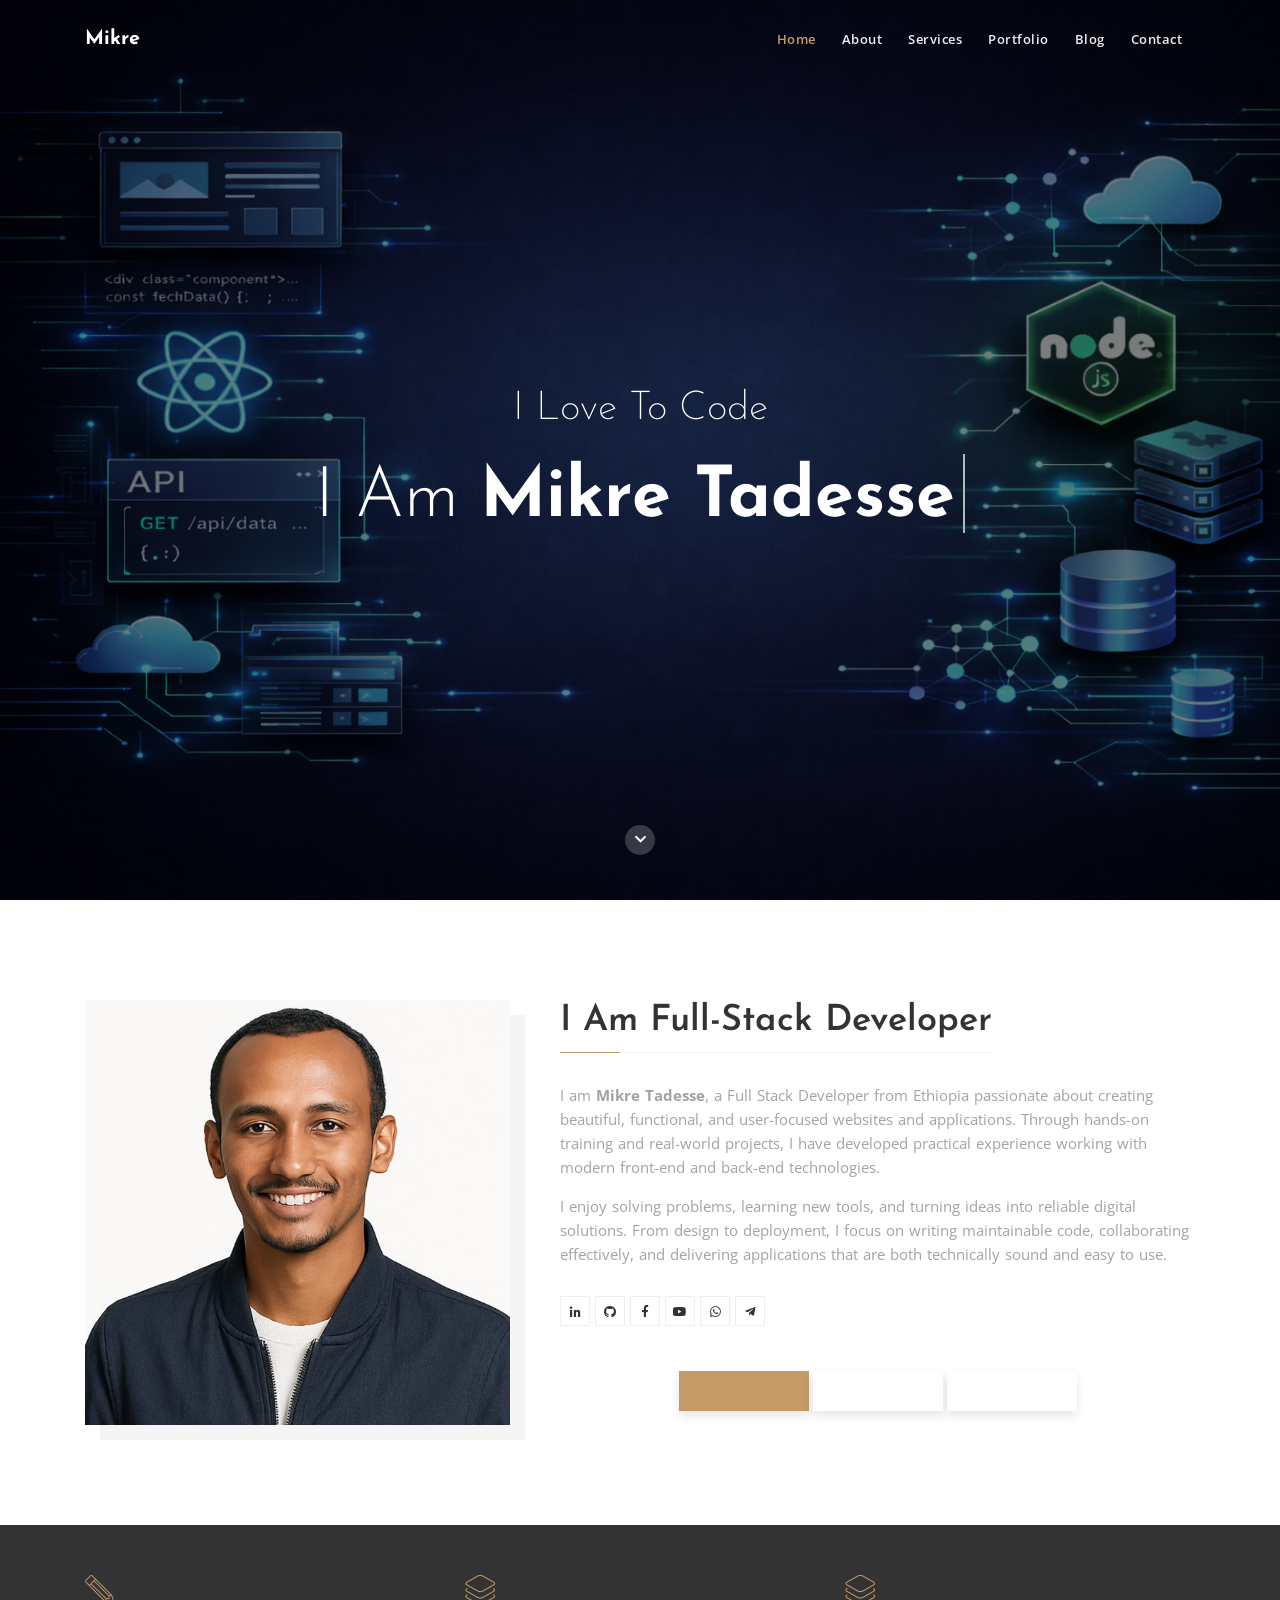
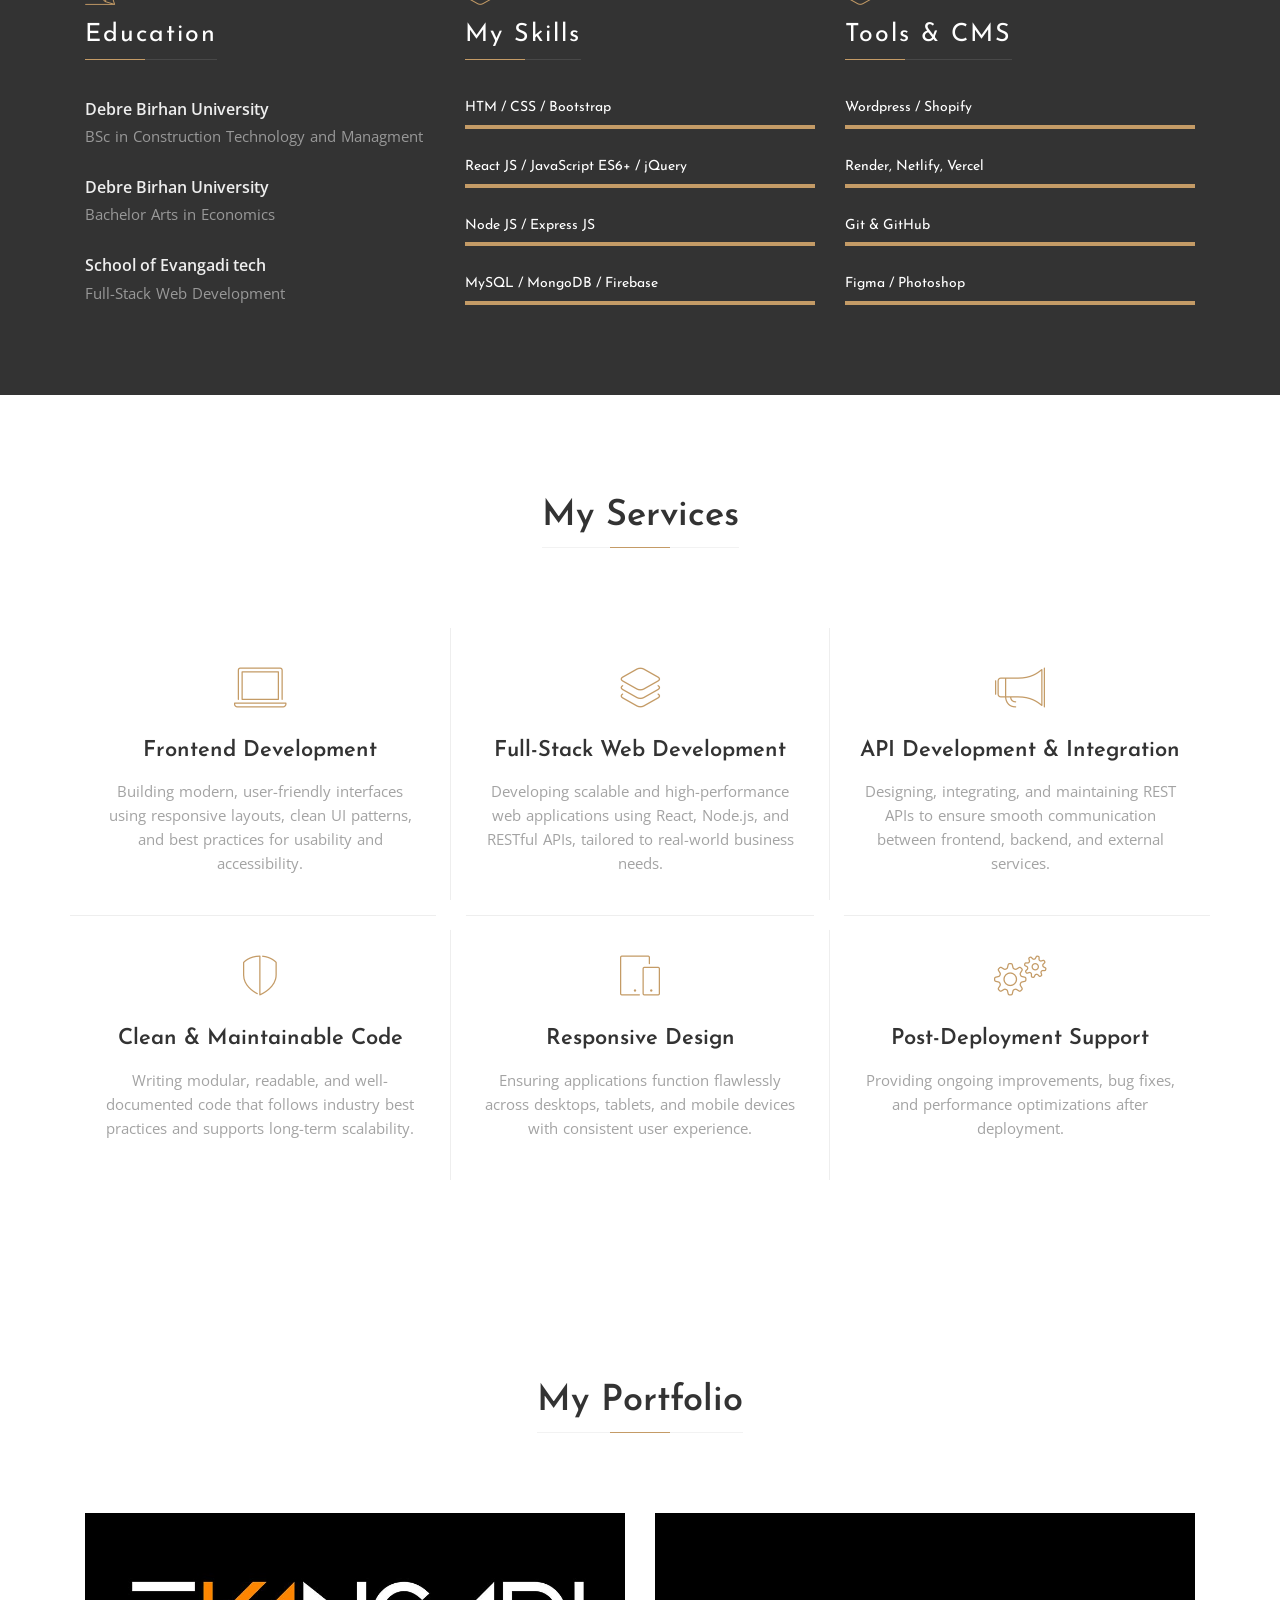
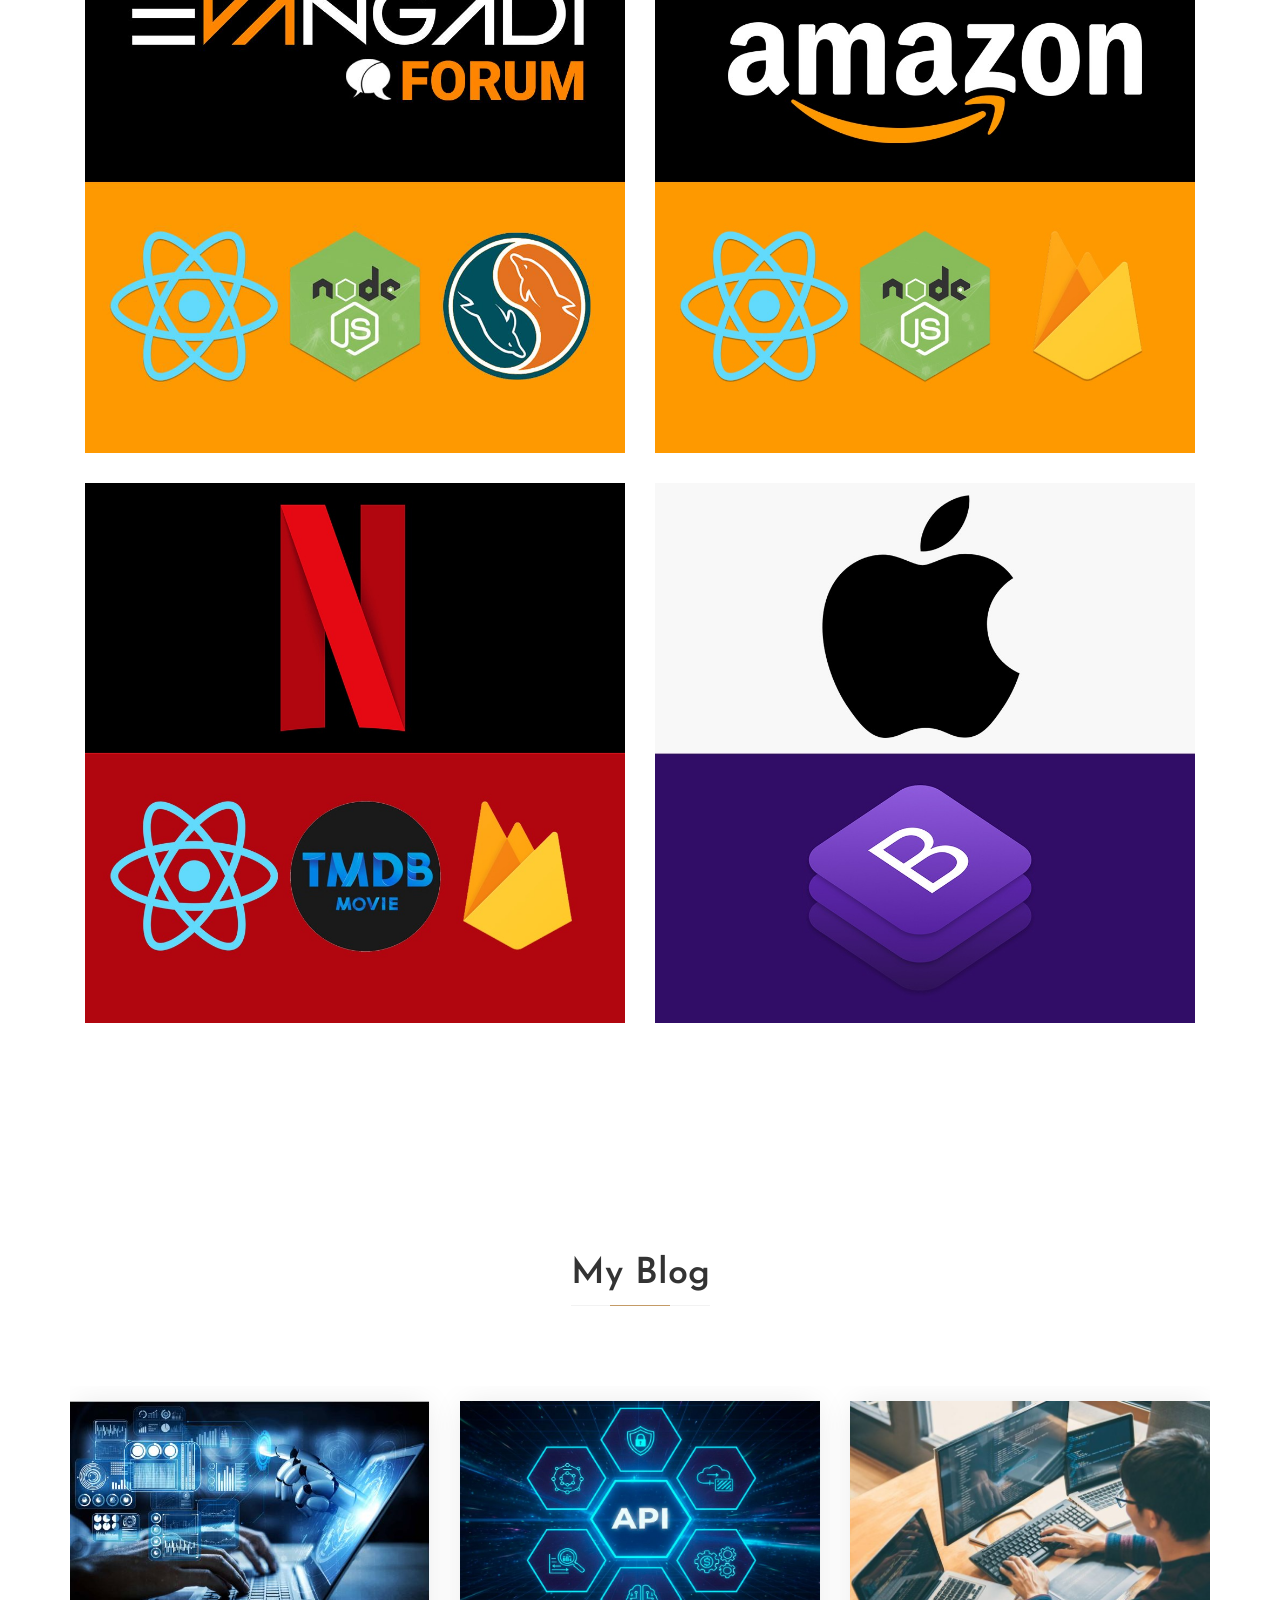
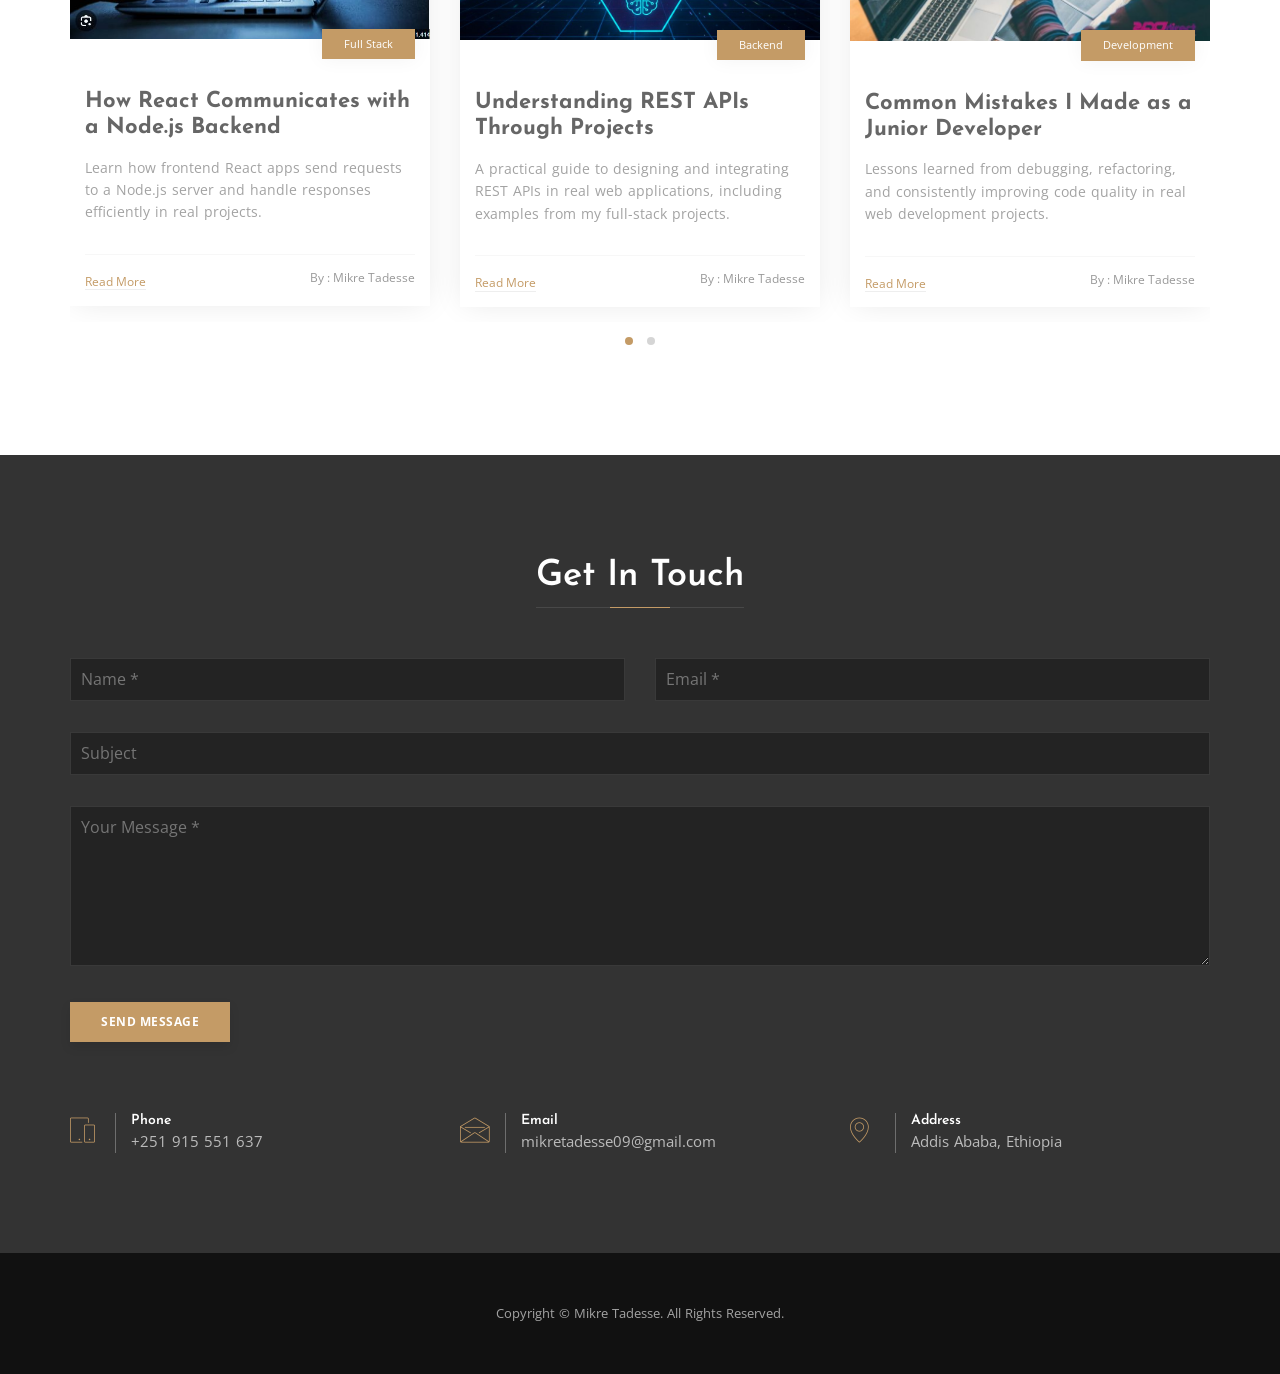
==== commit 2e7f7efb: "updating Portfolio website." ====
--- a/index.html
+++ b/index.html
@@ -1,25 +1,37 @@
-<!DOCTYPE html>
-<html lang="zxx">
+<!doctype html>
+<html lang="en">
   <head>
     <!-- Metas -->
     <meta charset="utf-8" />
-    <meta http-equiv="X-UA-Compatible" content="IE=edge" />
-    <meta
-      name="viewport"
-      content="width=device-width, initial-scale=1, maximum-scale=1" />
+    <meta name="robots" content="index, follow" />
+    <meta name="viewport" content="width=device-width, initial-scale=1" />
     <meta
       name="keywords"
-      content="Mikre Tadesse, Web Developer, Full-Stack Developer, Portfolio, Mikre, Front-End, Back-End" />
+      content="Mikre Tadesse, Web Developer, Full-Stack Developer, Portfolio, Mikre" />
     <meta
       name="description"
-      content="Mikretadesse - Onepage Fortifolio website" />
+      content="Mikretadesse - Onepage Portfolio website" />
     <meta name="author" content="His7am" />
 
     <!-- Title  -->
-    <title>Mikre</title>
+    <title>Mikre Tadesse | Full-Stack Developer Portfolio</title>
 
     <!-- Favicon -->
-    <link rel="shortcut icon" href="img/favicon.ico" />
+    <link rel="shortcut icon" href=".img/favicon/favicon.ico" />
+    <link
+      rel="apple-touch-icon"
+      sizes="180x180"
+      href="./img/favicon/apple-touch-icon.png" />
+    <link
+      rel="icon"
+      type="image/png"
+      sizes="32x32"
+      href="./img/favicon/favicon-32x32.png" />
+    <link
+      rel="icon"
+      type="image/png"
+      sizes="16x16"
+      href="./img/favicon/favicon-16x16.png" />
 
     <!-- Fonts -->
     <link
@@ -37,8 +49,7 @@
   </head>
 
   <body>
-    <!-- =====================================
-    	==== Start Loading -->
+    <!-- ============ Start Loading ============-->
     <div class="loading">
       <div class="text-center middle">
         <div class="lds-ellipsis">
@@ -49,11 +60,9 @@
         </div>
       </div>
     </div>
-    <!-- End Loading ====
-    	======================================= -->
-
-    <!-- =====================================
-    	==== Start Navbar -->
+    <!-- ============ End Loading ========== -->
+
+    <!-- ========== Start Navbar ============-->
     <nav class="navbar navbar-expand-lg">
       <div class="container">
         <!-- Logo -->
@@ -86,9 +95,6 @@
               <a class="nav-link" href="#" data-scroll-nav="3">Portfolio</a>
             </li>
             <li class="nav-item">
-              <a class="nav-link" href="#" data-scroll-nav="4">Testimonials</a>
-            </li>
-            <li class="nav-item">
               <a class="nav-link" href="#" data-scroll-nav="5">Blog</a>
             </li>
             <li class="nav-item">
@@ -98,16 +104,15 @@
         </div>
       </div>
     </nav>
-    <!-- End Navbar ====
-    	======================================= -->
-
-    <!-- =====================================
-    	==== Start Header -->
+    <!-- ============ End Navbar =========== -->
+
+    <!-- =========== Start Header ============-->
     <header
       class="header valign bg-img"
       data-scroll-index="0"
       data-overlay-dark="5"
-      data-background="img/bg.jpg"
+      data-background="./img/banner.png"
+      alt="banner image"
       data-stellar-background-ratio="0.5">
       <div class="container">
         <div class="row">
@@ -131,17 +136,15 @@
         </a>
       </div>
     </header>
-    <!-- End Header ====
-    	======================================= -->
-
-    <!-- =====================================
-    	==== Start Hero -->
+    <!-- ============ End Header ========== -->
+
+    <!-- =========== Start Hero ============-->
     <section class="hero section-padding" data-scroll-index="1">
       <div class="container">
         <div class="row">
           <div class="col-lg-5">
             <div class="hero-img mb-md50">
-              <img src="img/hero.jpg" alt="" />
+              <img src="img/hero.jpg" alt="Portrait of Mikre Tadesse" />
             </div>
           </div>
           <div class="col-lg-7">
@@ -150,62 +153,93 @@
               <p>
                 I am <span>Mikre Tadesse</span>, a Full Stack Developer from
                 Ethiopia passionate about creating beautiful, functional, and
-                user-focused websites and applications. Combining front-end
-                design with back-end logic, I deliver complete solutions that
-                are clean, efficient, and tailored to each project. I enjoy
-                solving problems, learning new tools, and turning ideas into
-                interactive digital experiences.
+                user-focused websites and applications. Through hands-on
+                training and real-world projects, I have developed practical
+                experience working with modern front-end and back-end
+                technologies.
               </p>
               <p>
-                From design to deployment, I provide end-to-end development with
-                a focus on collaboration and long-term results. I believe in
-                pushing creative boundaries, delivering on time, and building
-                products that not only work flawlessly but also leave a lasting
-                impression.
+                I enjoy solving problems, learning new tools, and turning ideas
+                into reliable digital solutions. From design to deployment, I
+                focus on writing maintainable code, collaborating effectively,
+                and delivering applications that are both technically sound and
+                easy to use.
               </p>
 
-              <div class="social-icon">
-                <a href="#0">
+              <div class="social-icon d-flex gap-2">
+                <a
+                  href="https://www.linkedin.com/in/mikre-tadesse-379068294/"
+                  target="_blank"
+                  aria-label="LinkedIn">
+                  <span class="icon"><i class="fab fa-linkedin-in"></i></span>
+                </a>
+                <a
+                  href="https://github.com/mikretadesse"
+                  target="_blank"
+                  aria-label="GitHub">
+                  <span class="icon"><i class="fab fa-github"></i></span>
+                </a>
+                <a
+                  href="https://www.facebook.com/mikretadesse"
+                  target="_blank"
+                  aria-label="Facebook">
                   <span class="icon"><i class="fab fa-facebook-f"></i></span>
                 </a>
-                <a href="#0">
-                  <span class="icon"><i class="fab fa-twitter"></i></span>
-                </a>
-                <a href="#0">
-                  <span class="icon"><i class="fab fa-instagram"></i></span>
-                </a>
-                <a href="#0">
-                  <span class="icon"><i class="fab fa-behance"></i></span>
-                </a>
-                <a href="#0">
-                  <span class="icon"><i class="fab fa-vimeo-v"></i></span>
-                </a>
-              </div>
-
-              <span class="buton text-center">
                 <a
-                  href="#0"
-                  front="Hire Me"
-                  back="&#xf1d8;"
-                  data-scroll-nav="6"></a>
-              </span>
-              <span class="buton buton-bord text-center">
+                  href="https://www.youtube.com/channel/UC_X7f84saw-uvblZ6otXeaw"
+                  target="_blank"
+                  aria-label="YouTube">
+                  <span class="icon"><i class="fab fa-youtube"></i></span>
+                </a>
                 <a
-                  href="CV.pdf"
-                  front="Download C.V"
-                  back="&#xf019;"
-                  download="CV.pdf"></a>
-              </span>
+                  href="https://wa.me/251915551637"
+                  target="_blank"
+                  aria-label="WhatsApp">
+                  <span class="icon"><i class="fab fa-whatsapp"></i></span>
+                </a>
+                <a
+                  href="https://t.me/mikretadesse"
+                  target="_blank"
+                  aria-label="Telegram">
+                  <span class="icon"
+                    ><i class="fab fa-telegram-plane"></i
+                  ></span>
+                </a>
+              </div>
+
+              <div class="button-group text-center">
+                <span class="buton">
+                  <a
+                    href="#contact"
+                    front="Hire Me"
+                    back="&#xf1d8;"
+                    data-scroll-nav="6"></a>
+                </span>
+
+                <span class="buton buton-bord">
+                  <a
+                    href="https://www.evangadi.com/academy/my-certificates"
+                    target="_blank"
+                    front="Certificates"
+                    back="&#xf0a1;"></a>
+                </span>
+
+                <span class="buton buton-bord">
+                  <a
+                    href="CV.pdf"
+                    front="Download C.V"
+                    back="&#xf019;"
+                    download="Mikre_Tadesse_CV.pdf"></a>
+                </span>
+              </div>
             </div>
           </div>
         </div>
       </div>
     </section>
-    <!-- End Hero ====
-    	======================================= -->
-
-    <!-- =====================================
-    	==== Start Resume -->
+    <!-- ============ End Hero ============= -->
+
+    <!-- =========== Start Resume =========== -->
     <section
       class="resume bg-img"
       data-overlay-dark="8"
@@ -213,14 +247,14 @@
       data-scroll-index="1">
       <div class="container">
         <div class="row">
-          <div class="col-lg-3 col-sm-6">
+          <div class="col-lg-4 col-md-12 mb-4">
             <div class="item mb-md50">
               <span class="icon icon-pencil"></span><br />
               <h5 class="title title-left">Education</h5>
               <ul>
                 <li>
                   <h6>Debre Birhan University</h6>
-                  <p>BSc in Civil Engineering</p>
+                  <p>BSc in Construction Technology and Managment</p>
                 </li>
                 <li>
                   <h6>Debre Birhan University</h6>
@@ -233,53 +267,64 @@
               </ul>
             </div>
           </div>
-          <div class="col-lg-3 col-sm-6">
-            <div class="item mb-md50">
-              <span class="icon icon-briefcase"></span><br />
-              <h5 class="title title-left">Experience</h5>
-              <ul>
-                <li>
-                  <h6>Full-Stack Web Developer</h6>
-                  <p>Abyssinia Tech Solutions</p>
-                </li>
-                <li>
-                  <h6>Front-End Developer</h6>
-                  <p>Abyssinia Tech Solutions</p>
-                </li>
-                <li>
-                  <h6>Back-End Developer</h6>
-                  <p>BlueHorn Technologies</p>
-                </li>
-              </ul>
-            </div>
-          </div>
-          <div class="col-lg-6">
+          <div class="col-lg-4 col-md-12 mb-4">
             <div class="item skills">
               <span class="icon icon-layers"></span><br />
               <h5 class="title title-left">My Skills</h5>
 
               <div class="skill">
-                <h6>HTML/CSS/Bootstrap <span>90%</span></h6>
+                <h6>HTM / CSS / Bootstrap</h6>
                 <div class="skills-progress">
-                  <span data-value="90%"></span>
+                  <span data-value="100%"></span>
                 </div>
               </div>
               <div class="skill">
-                <h6>REACT JS/React Native <span>50%</span></h6>
+                <h6>React JS / JavaScript ES6+ / jQuery</h6>
                 <div class="skills-progress">
-                  <span data-value="50%"></span>
+                  <span data-value="100%"></span>
                 </div>
               </div>
               <div class="skill">
-                <h6>JavaScript ES6, ES7/Jquery <span>50%</span></h6>
+                <h6>Node JS / Express JS</h6>
                 <div class="skills-progress">
-                  <span data-value="50%"></span>
+                  <span data-value="100%"></span>
                 </div>
               </div>
               <div class="skill">
-                <h6>NODE JS/Express JS/Backend <span>50%</span></h6>
+                <h6>MySQL / MongoDB / Firebase</h6>
                 <div class="skills-progress">
-                  <span data-value="50%"></span>
+                  <span data-value="100%"></span>
+                </div>
+              </div>
+            </div>
+          </div>
+          <div class="col-lg-4 col-md-12 mb-4">
+            <div class="item skills">
+              <span class="icon icon-layers"></span><br />
+              <h5 class="title title-left">Tools & CMS</h5>
+
+              <div class="skill">
+                <h6>Wordpress / Shopify</h6>
+                <div class="skills-progress">
+                  <span data-value="100%"></span>
+                </div>
+              </div>
+              <div class="skill">
+                <h6>Render, Netlify, Vercel</h6>
+                <div class="skills-progress">
+                  <span data-value="100%"></span>
+                </div>
+              </div>
+              <div class="skill">
+                <h6>Git & GitHub</h6>
+                <div class="skills-progress">
+                  <span data-value="100%"></span>
+                </div>
+              </div>
+              <div class="skill">
+                <h6>Figma / Photoshop</h6>
+                <div class="skills-progress">
+                  <span data-value="100%"></span>
                 </div>
               </div>
             </div>
@@ -287,11 +332,9 @@
         </div>
       </div>
     </section>
-    <!-- End Resume ====
-    	======================================= -->
-
-    <!-- =====================================
-    	==== Start Services -->
+    <!-- ======= End Resume =========== -->
+
+    <!-- ======= Start Services ========== -->
     <section class="services section-padding" data-scroll-index="2">
       <div class="container">
         <div class="row">
@@ -299,303 +342,223 @@
             <h4 class="title">My Services</h4>
           </div>
 
+          <!-- Frontend / UI -->
           <div class="col-lg-4 col-md-6">
             <div class="item mb-md50">
               <span class="icon icon-laptop"></span>
-              <h6>Web Design</h6>
+              <h6>Frontend Development</h6>
               <p>
-                Creating visually stunning, user-friendly, and modern website
-                designs that reflect your brand identity and engage your
-                audience.
+                Building modern, user-friendly interfaces using responsive
+                layouts, clean UI patterns, and best practices for usability and
+                accessibility.
               </p>
             </div>
           </div>
+
+          <!-- Full Stack / Core -->
           <div class="col-lg-4 col-md-6 active bolt">
             <div class="item mb-md50">
               <span class="icon icon-layers"></span>
-              <h6>Web Development</h6>
+              <h6>Full-Stack Web Development</h6>
               <p>
-                Building secure, fast, and scalable websites using the latest
-                technologies, tailored to meet your specific needs.
+                Developing scalable and high-performance web applications using
+                React, Node.js, and RESTful APIs, tailored to real-world
+                business needs.
               </p>
             </div>
           </div>
+
+          <!-- API -->
           <div class="col-lg-4 col-md-6">
             <div class="item mb-md50">
               <span class="icon icon-megaphone"></span>
-              <h6>API Managment</h6>
+              <h6>API Development & Integration</h6>
               <p>
-                Designing, integrating, and managing APIs for seamless
-                communication between applications and services.
+                Designing, integrating, and maintaining REST APIs to ensure
+                smooth communication between frontend, backend, and external
+                services.
               </p>
             </div>
           </div>
+
           <div class="bord full-width"></div>
+
+          <!-- Code Quality -->
           <div class="col-lg-4 col-md-6">
             <div class="item mb-md50">
               <span class="icon icon-shield"></span>
-              <h6>Clean Code</h6>
+              <h6>Clean & Maintainable Code</h6>
               <p>
-                Writing maintainable, efficient, and well-documented code that
-                ensures long-term project stability.
+                Writing modular, readable, and well-documented code that follows
+                industry best practices and supports long-term scalability.
               </p>
             </div>
           </div>
+
+          <!-- Responsive -->
           <div class="col-lg-4 col-md-6 active">
             <div class="item mb-sm50">
               <span class="icon icon-mobile"></span>
-              <h6>Fully Responsive</h6>
+              <h6>Responsive Design</h6>
               <p>
-                Developing websites that look and work flawlessly across
-                desktops, tablets, and smartphones.
+                Ensuring applications function flawlessly across desktops,
+                tablets, and mobile devices with consistent user experience.
               </p>
             </div>
           </div>
+
+          <!-- Support -->
           <div class="col-lg-4 col-md-6">
             <div class="item">
               <span class="icon icon-gears"></span>
-              <h6>Custom Support</h6>
+              <h6>Post-Deployment Support</h6>
               <p>
-                Providing ongoing technical support and maintenance to keep your
-                website running smoothly.
+                Providing ongoing improvements, bug fixes, and performance
+                optimizations after deployment.
               </p>
             </div>
           </div>
         </div>
       </div>
     </section>
-    <!-- End Services ====
-    	======================================= -->
-
-    <!-- =====================================
-    	==== Start Numbers -->
-    <div
-      class="numbers bg-img"
-      data-stellar-background-ratio="0.5"
-      data-overlay-dark="8"
-      data-background="img/b3.jpg">
-      <div class="container">
-        <div class="row">
-          <div class="col-lg-3 col-md-6">
-            <div class="item mb-md50">
-              <span class="icon icon-happy"></span>
-              <h2 class="count">18</h2>
-              <p>Happy Customers</p>
-            </div>
-          </div>
-          <div class="col-lg-3 col-md-6">
-            <div class="item mb-md50">
-              <span class="icon icon-layers"></span>
-              <h2 class="count">42</h2>
-              <p>Projects Complated</p>
-            </div>
-          </div>
-          <div class="col-lg-3 col-md-6">
-            <div class="item mb-sm50">
-              <span class="icon icon-download"></span>
-              <h2 class="count">30</h2>
-              <p>Files Downloaded</p>
-            </div>
-          </div>
-          <div class="col-lg-3 col-md-6">
-            <div class="item">
-              <span class="icon icon-pencil"></span>
-              <h2 class="count">3630</h2>
-              <p>Lines Of Code</p>
-            </div>
-          </div>
-        </div>
-      </div>
-    </div>
-    <!-- End Numbers ====
-    	======================================= -->
-
-    <!-- =====================================
-    	==== Start Portfolio -->
+    <!-- ======= End Services ========== -->
+
+    <!-- ======= Start Portfolio =========== -->
     <section class="portfolio section-padding" data-scroll-index="3">
       <div class="container">
         <div class="row">
-          <!-- Section-Head -->
           <div class="section-head full-width">
             <h4 class="title">My Portfolio</h4>
           </div>
         </div>
-
+        <!-- Evangadi forum project -->
         <div class="row justify-content-center">
-          <!-- filter links -->
-          <div class="filtering text-center mb-50">
-            <span data-filter="*" class="active">All</span>
-            <span data-filter=".brand">Full-Stack</span>
-            <span data-filter=".web">Front-End </span>
-            <span data-filter=".graphic">Front-End </span>
-          </div>
-
-          <!-- gallery -->
           <div class="gallery full-width">
-            <!-- gallery item -->
-            <div class="col-md-6 col-lg-4 items graphic">
+            <div class="col-md-6 col-lg-6 items graphic">
               <div class="item-img">
-                <img src="img/portfolio/1.jpg" alt="image" />
+                <img src="./img/portfolio/forum.jpg" alt="Evangadi Forum" />
                 <div class="item-img-overlay text-center valign">
                   <div class="overlay-info vertical-center full-width">
-                    <h6>Design . Motion</h6>
-                    <h5>Crearive Design</h5>
-                  </div>
-                  <a href="img/portfolio/1.jpg" class="link">
+                    <h6>Full-Stack</h6>
+                    <h5>Evangadi Forum</h5>
+                  </div>
+                  <a
+                    href="https://forum.mikretadesse.com"
+                    class="link"
+                    target="_blank"
+                    onclick="event.stopPropagation()">
                     <i class="fas fa-eye"></i>
+                    <span>Live Demo</span>
                   </a>
-                </div>
-              </div>
-            </div>
-
-            <!-- gallery item -->
-            <div class="col-md-6 col-lg-4 items web">
+
+                  <a
+                    href="https://github.com/mikretadesse/evangadi-forum-G3"
+                    class="link"
+                    target="_blank"
+                    onclick="event.stopPropagation()">
+                    <i class="fab fa-github"></i>
+                    <span>GitHub Repo</span>
+                  </a>
+                </div>
+              </div>
+            </div>
+
+            <!-- Amazon clone project -->
+            <div class="col-md-6 col-lg-6 items graphic">
               <div class="item-img">
-                <img src="img/portfolio/2.jpg" alt="image" />
+                <img src="./img/portfolio/Amazon.jpeg" alt="Amazon Clone" />
                 <div class="item-img-overlay text-center valign">
                   <div class="overlay-info vertical-center full-width">
-                    <h6>Design . Motion</h6>
-                    <h5>Crearive Design</h5>
-                  </div>
-                  <a href="img/portfolio/2.jpg" class="link">
+                    <h6>E-Commerce</h6>
+                    <h5>Amazon Clone</h5>
+                  </div>
+                  <a
+                    href="https://amazon-clone.mikretadesse.com"
+                    class="link"
+                    target="_blank"
+                    onclick="event.stopPropagation()">
                     <i class="fas fa-eye"></i>
+                    <span>Live Demo</span>
                   </a>
-                </div>
-              </div>
-            </div>
-
-            <!-- gallery item -->
-            <div class="col-md-6 col-lg-4 items graphic">
+
+                  <a
+                    href="https://github.com/mikretadesse/amazon-clone"
+                    class="link"
+                    target="_blank"
+                    onclick="event.stopPropagation()">
+                    <i class="fab fa-github"></i>
+                    <span>GitHub Repo</span>
+                  </a>
+                </div>
+              </div>
+            </div>
+
+            <!-- Netflix clone project -->
+            <div class="col-md-6 col-lg-6 items graphic">
               <div class="item-img">
-                <img src="img/portfolio/3.jpg" alt="image" />
+                <img src="./img/portfolio//netflix.jpg" alt="Netflix Clone" />
                 <div class="item-img-overlay text-center valign">
                   <div class="overlay-info vertical-center full-width">
-                    <h6>Design . Motion</h6>
-                    <h5>Crearive Design</h5>
-                  </div>
-                  <a href="img/portfolio/3.jpg" class="link">
+                    <h6>Streaming UI</h6>
+                    <h5>Netflix Clone</h5>
+                  </div>
+                  <a
+                    href="https://netflix-clone.mikretadesse.com"
+                    class="link"
+                    target="_blank"
+                    onclick="event.stopPropagation()">
                     <i class="fas fa-eye"></i>
+                    <span>Live Demo</span>
                   </a>
-                </div>
-              </div>
-            </div>
-
-            <!-- gallery item -->
-            <div class="col-md-6 col-lg-4 items web">
+
+                  <a
+                    href="https://github.com/mikretadesse/netflix-clone"
+                    class="link"
+                    target="_blank"
+                    onclick="event.stopPropagation()">
+                    <i class="fab fa-github"></i>
+                    <span>GitHub Repo</span>
+                  </a>
+                </div>
+              </div>
+            </div>
+
+            <!-- Apple clone project -->
+            <div class="col-md-6 col-lg-6 items brand">
               <div class="item-img">
-                <img src="img/portfolio/4.jpg" alt="image" />
+                <img src="./img/portfolio/Apple.jfif" alt="Apple Clone" />
                 <div class="item-img-overlay text-center valign">
                   <div class="overlay-info vertical-center full-width">
-                    <h6>Design . Motion</h6>
-                    <h5>Crearive Design</h5>
-                  </div>
-                  <a href="img/portfolio/4.jpg" class="link">
+                    <h6>Responsive Design</h6>
+                    <h5>Apple Clone</h5>
+                  </div>
+                  <a
+                    href="https://apple-clone.mikretadesse.com"
+                    class="link"
+                    target="_blank"
+                    onclick="event.stopPropagation()">
                     <i class="fas fa-eye"></i>
+                    <span>Live Demo</span>
                   </a>
-                </div>
-              </div>
-            </div>
-
-            <!-- gallery item -->
-            <div class="col-md-6 col-lg-4 items brand">
-              <div class="item-img">
-                <img src="img/portfolio/5.jpg" alt="image" />
-                <div class="item-img-overlay text-center valign">
-                  <div class="overlay-info vertical-center full-width">
-                    <h6>Design . Motion</h6>
-                    <h5>Crearive Design</h5>
-                  </div>
-                  <a href="img/portfolio/5.jpg" class="link">
-                    <i class="fas fa-eye"></i>
+
+                  <a
+                    href="https://github.com/mikretadesse/apple-clone"
+                    class="link"
+                    target="_blank"
+                    onclick="event.stopPropagation()">
+                    <i class="fab fa-github"></i>
+                    <span>GitHub Repo</span>
                   </a>
                 </div>
               </div>
             </div>
-
-            <!-- gallery item -->
-            <div class="col-md-6 col-lg-4 items brand">
-              <div class="item-img">
-                <img src="img/portfolio/6.jpg" alt="image" />
-                <div class="item-img-overlay text-center valign">
-                  <div class="overlay-info vertical-center full-width">
-                    <h6>Design . Motion</h6>
-                    <h5>Crearive Design</h5>
-                  </div>
-                  <a href="img/portfolio/6.jpg" class="link">
-                    <i class="fas fa-eye"></i>
-                  </a>
-                </div>
-              </div>
-            </div>
-
-            <div class="clearfix"></div>
-          </div>
-
-          <div class="col-md-12 text-center">
-            <span class="buton">
-              <a href="#0" front="View All" back="&#xf06e;"></a>
-            </span>
           </div>
         </div>
       </div>
     </section>
-    <!-- End Portfolio ====
-    	======================================= -->
-
-    <!-- =====================================
-    	==== Start Testimonails -->
-    <section
-      class="testimonials section-padding bg-img"
-      data-overlay-dark="8"
-      data-background="img/b2.jpg"
-      data-scroll-index="4">
-      <div class="container">
-        <div class="row">
-          <!-- Section-Head -->
-          <div class="section-head full-width mb-50">
-            <span class="icon icon-quote"></span><br />
-            <h4 class="title">Testimonials</h4>
-          </div>
-
-          <div class="offset-md-1 col-md-10">
-            <div class="owl-carousel owl-theme text-center">
-              <div class="citem">
-                <p>
-                  Working with Mikre was a fantastic experience. His attention
-                  to detail and commitment to delivering quality work exceeded
-                  our expectations.
-                </p>
-                <h5>Amanuel Moges</h5>
-                <h6>PM, Abyssinia Tech Solutions</h6>
-              </div>
-              <div class="citem">
-                <p>
-                  Working with Mikre on the front-end was a pleasure. His
-                  attention to detail and dedication to creating user-friendly
-                  interfaces impressed the entire team
-                </p>
-                <h5>Aschalew Bekele</h5>
-                <h6>CTO, BlueHorn Technologies</h6>
-              </div>
-              <div class="citem">
-                <p>
-                  Mikre’s back-end development skills are top-notch. He
-                  implemented robust server-side logic and optimized our APIs
-                  for performance and security
-                </p>
-                <h5>Menberu Tadele</h5>
-                <h6>PM, Abyssinia Tech Solutions</h6>
-              </div>
-            </div>
-          </div>
-        </div>
-      </div>
-    </section>
-    <!-- End Testimonails ====
-    	======================================= -->
-
-    <!-- =====================================
-    	==== Start Blog -->
+    <!-- ============= End Portfolio ============= -->
+
+    <!-- ============= Start Blog ============= -->
     <section class="blog section-padding" data-scroll-index="5">
       <div class="container">
         <div class="row">
@@ -604,109 +567,112 @@
           </div>
 
           <div class="owl-carousel owl-theme">
+            <!-- Blog 1 -->
             <div class="pitem">
               <div class="post-img">
                 <a href="#0">
-                  <img src="img/blog/1.jpg" alt="" />
-                </a>
-                <a href="#0" class="tag">WordPress</a>
+                  <img src="img/blog/11.jpg" alt="React and Node.js" />
+                </a>
+                <a href="#0" class="tag">Full Stack</a>
               </div>
               <div class="content">
                 <h3>
-                  <a href="#0"
-                    >The Best WordPress Real Estate Themes & Plugins</a
-                  >
+                  <a href="#0">How React Communicates with a Node.js Backend</a>
                 </h3>
                 <p>
-                  Explore high-quality WordPress tools that save time, enhance
-                  functionality, and improve website performance …
+                  Learn how frontend React apps send requests to a Node.js
+                  server and handle responses efficiently in real projects.
                 </p>
                 <div class="info">
                   <span class="more">
                     <a href="#0">Read More</a>
                   </span>
                   <span class="by">
-                    <a href="#0">By : Admin</a>
+                    <a href="#0">By : Mikre Tadesse</a>
                   </span>
                 </div>
               </div>
             </div>
+
+            <!-- Blog 2 -->
             <div class="pitem">
               <div class="post-img">
                 <a href="#0">
-                  <img src="img/blog/2.jpg" alt="" />
-                </a>
-                <a href="#0" class="tag">Trends</a>
+                  <img src="img/blog/22.jpg" alt="REST API" />
+                </a>
+                <a href="#0" class="tag">Backend</a>
               </div>
               <div class="content">
                 <h3>
-                  <a href="#0">Best Advice for Beginner Web Developers</a>
+                  <a href="#0">Understanding REST APIs Through Projects</a>
                 </h3>
                 <p>
-                  Starting out as a web developer can be overwhelming. Discover
-                  essential tips and practices that will accelerate your
-                  learning curve. …
+                  A practical guide to designing and integrating REST APIs in
+                  real web applications, including examples from my full-stack
+                  projects.
                 </p>
                 <div class="info">
                   <span class="more">
                     <a href="#0">Read More</a>
                   </span>
                   <span class="by">
-                    <a href="#0">By : Admin</a>
+                    <a href="#0">By : Mikre Tadesse</a>
                   </span>
                 </div>
               </div>
             </div>
+
+            <!-- Blog 3 -->
             <div class="pitem">
               <div class="post-img">
                 <a href="#0">
-                  <img src="img/blog/3.jpg" alt="" />
-                </a>
-                <a href="#0" class="tag">Trends</a>
+                  <img src="img/blog/33.jpg" alt="Debugging & Best Practices" />
+                </a>
+                <a href="#0" class="tag">Development</a>
               </div>
               <div class="content">
                 <h3>
-                  <a href="#0"
-                    >Deadly Sins of UI and UX Design You Need to Avoid</a
-                  >
+                  <a href="#0">Common Mistakes I Made as a Junior Developer</a>
                 </h3>
                 <p>
-                  Even the best web apps can fail if the user experience is
-                  poor. Learn the most common UX mistakes and how to avoid them
-                  …
+                  Lessons learned from debugging, refactoring, and consistently
+                  improving code quality in real web development projects.
                 </p>
                 <div class="info">
                   <span class="more">
                     <a href="#0">Read More</a>
                   </span>
                   <span class="by">
-                    <a href="#0">By : Admin</a>
+                    <a href="#0">By : Mikre Tadesse</a>
                   </span>
                 </div>
               </div>
             </div>
+
+            <!-- Blog 4 -->
             <div class="pitem">
               <div class="post-img">
-                <img src="img/blog/4.jpg" alt="" />
-                <a href="#0" class="tag">Trends</a>
+                <a href="#0">
+                  <img src="img/blog/44.jpg" alt="CSS & JS Tricks" />
+                </a>
+                <a href="#0" class="tag">Frontend</a>
               </div>
               <div class="content">
                 <h3>
                   <a href="#0"
-                    >Top CSS & JavaScript Tricks for Stunning Websites</a
+                    >Top CSS & JavaScript Tricks for Modern Websites</a
                   >
                 </h3>
                 <p>
-                  A collection of practical front-end tips and tricks to make
-                  your websites interactive, responsive, and visually appealing.
-                  …
+                  Practical front-end techniques to make your web applications
+                  interactive, responsive, and visually appealing.
                 </p>
                 <div class="info">
                   <span class="more">
                     <a href="#0">Read More</a>
                   </span>
                   <span class="by">
-                    <a href="#0">By : Admin</a>
+                    <a href="#0">By : Mikre Tadesse</a>
                   </span>
                 </div>
               </div>
@@ -715,11 +681,9 @@
         </div>
       </div>
     </section>
-    <!-- End Blog ====
-    	======================================= -->
-
-    <!-- =====================================
-    	==== Start Contact -->
+    <!-- =========== End Blog =========== -->
+
+    <!-- =========== Start Contact ===========-->
     <section
       class="contact section-padding bg-img"
       data-overlay-dark="8"
@@ -835,18 +799,13 @@
         </div>
       </div>
     </section>
-    <!-- End Contact ====
-    	======================================= -->
-
-    <!-- =====================================
-    	==== Start Footer -->
+    <!-- =========== End Contact ============= -->
+
+    <!-- ========= Start Footer ===========-->
     <footer class="footer">
-      <p>
-        Copyright &copy; All Rights Reserved. Made With Love by:- Mikre Tadesse
-      </p>
+      <p>Copyright &copy; Mikre Tadesse. All Rights Reserved.</p>
     </footer>
-    <!-- End Footer ====
-    	======================================= -->
+    <!-- =========== End Footer ============ -->
 
     <!-- jQuery -->
     <script src="js/jquery-3.0.0.min.js"></script>
--- a/css/style.css
+++ b/css/style.css
@@ -36,7 +36,7 @@
   margin: 0;
   padding: 0;
   -webkit-box-sizing: border-box;
-          box-sizing: border-box;
+  box-sizing: border-box;
   outline: none !important;
   list-style: none;
 }
@@ -45,7 +45,7 @@
   color: #333;
   line-height: 1.3;
   font-weight: 400;
-  font-family: 'Open Sans', sans-serif;
+  font-family: "Open Sans", sans-serif;
   overflow-x: hidden !important;
 }
 
@@ -77,13 +77,15 @@
 .dark-theme .services .active {
   border-color: #222;
 }
-.dark-theme .services .active.bolt:before, .dark-theme .services .active.bolt:after {
+.dark-theme .services .active.bolt:before,
+.dark-theme .services .active.bolt:after {
   background: #131414;
 }
 .dark-theme .services .bord {
   border-color: #222;
 }
-.dark-theme .portfolio .item-img-overlay:before, .dark-theme .portfolio .item-img-overlay:after {
+.dark-theme .portfolio .item-img-overlay:before,
+.dark-theme .portfolio .item-img-overlay:after {
   background: #181818;
 }
 .dark-theme .blog .pitem .content {
@@ -92,15 +94,22 @@
 .dark-theme .blog .pitem .content h3 {
   color: #ccc;
 }
-.dark-theme .blog .pitem .content .more, .dark-theme .blog .pitem .content p {
+.dark-theme .blog .pitem .content .more,
+.dark-theme .blog .pitem .content p {
   border-color: #222;
 }
 .dark-theme footer {
   background: #181818;
 }
 
-h1, h2, h3, h4, h5, h6, .logo {
-  font-family: 'Josefin Sans', sans-serif;
+h1,
+h2,
+h3,
+h4,
+h5,
+h6,
+.logo {
+  font-family: "Josefin Sans", sans-serif;
 }
 
 p {
@@ -116,7 +125,9 @@
   height: auto;
 }
 
-span, a, a:hover {
+span,
+a,
+a:hover {
   display: inline-block;
   text-decoration: none;
   color: inherit;
@@ -135,16 +146,16 @@
   z-index: 2;
 }
 .title:after {
-  content: '';
+  content: "";
   width: 60px;
   height: 1px;
-  background: #C49B66;
+  background: #c49b66;
   position: absolute;
   bottom: 0;
   left: calc(50% - 30px);
 }
 .title:before {
-  content: '';
+  content: "";
   width: 100%;
   height: 1px;
   background: rgba(1, 1, 1, 0.05);
@@ -261,7 +272,7 @@
 /* xclip */
 .cd-headline.clip span {
   display: inline-block;
-  padding: .2em 0;
+  padding: 0.2em 0;
 }
 
 .cd-headline.clip .cd-words-wrapper {
@@ -271,7 +282,7 @@
 
 .cd-headline.clip .cd-words-wrapper::after {
   /* line */
-  content: '';
+  content: "";
   position: absolute;
   top: 10%;
   right: 0;
@@ -298,7 +309,7 @@
 
 .owl-theme .owl-dots .owl-dot.active span,
 .owl-theme .owl-dots .owl-dot:hover span {
-  background: #C49B66;
+  background: #c49b66;
 }
 
 /* ----------------------------------------------------------------
@@ -308,24 +319,26 @@
   position: relative;
   cursor: pointer;
 }
-.buton button, .buton a {
+.buton button,
+.buton a {
   font-size: 12px;
   text-transform: uppercase;
-  letter-spacing: .5px;
+  letter-spacing: 0.5px;
   font-weight: 700;
   height: 40px;
   line-height: 40px;
   width: 130px;
   -webkit-transform-style: preserve-3d;
-          transform-style: preserve-3d;
-  position: relative;
-  -webkit-transition: .3s;
-  transition: .3s;
+  transform-style: preserve-3d;
+  position: relative;
+  -webkit-transition: 0.3s;
+  transition: 0.3s;
   -webkit-box-shadow: 0px 5px 10px rgba(0, 0, 0, 0.1);
-          box-shadow: 0px 5px 10px rgba(0, 0, 0, 0.1);
+  box-shadow: 0px 5px 10px rgba(0, 0, 0, 0.1);
   cursor: pointer;
 }
-.buton button:before, .buton a:before {
+.buton button:before,
+.buton a:before {
   content: attr(back);
   font-family: "Font Awesome\ 5 Free";
   font-size: 18px;
@@ -335,60 +348,68 @@
   right: 0;
   bottom: 0;
   background: transparent;
-  color: #C49B66;
-  border: 1px solid #C49B66;
+  color: #c49b66;
+  border: 1px solid #c49b66;
   line-height: 38px;
-  -webkit-transition: .3s;
-  transition: .3s;
+  -webkit-transition: 0.3s;
+  transition: 0.3s;
   -webkit-transform-origin: bottom;
-          transform-origin: bottom;
+  transform-origin: bottom;
   -webkit-transform: translateY(-100%) rotateX(90deg);
-          transform: translateY(-100%) rotateX(90deg);
-}
-.buton button:after, .buton a:after {
+  transform: translateY(-100%) rotateX(90deg);
+}
+.buton button:after,
+.buton a:after {
   content: attr(front);
   position: absolute;
   top: 0;
   left: 0;
   right: 0;
   bottom: 0;
-  background: #C49B66;
-  color: #fff;
-  -webkit-transition: .3s;
-  transition: .3s;
+  background: #c49b66;
+  color: #fff;
+  -webkit-transition: 0.3s;
+  transition: 0.3s;
   -webkit-transform-origin: top;
-          transform-origin: top;
+  transform-origin: top;
   -webkit-transform: translateY(0) rotateX(0deg);
-          transform: translateY(0) rotateX(0deg);
-}
-.buton button:hover:before, .buton a:hover:before {
+  transform: translateY(0) rotateX(0deg);
+}
+.buton button:hover:before,
+.buton a:hover:before {
   -webkit-transform: translateY(0) rotateX(0deg);
-          transform: translateY(0) rotateX(0deg);
-}
-.buton button:hover:after, .buton a:hover:after {
+  transform: translateY(0) rotateX(0deg);
+}
+.buton button:hover:after,
+.buton a:hover:after {
   -webkit-transform: translateY(100%) rotateX(90deg);
-          transform: translateY(100%) rotateX(90deg);
-}
-
-.buton-bord button:before, .buton-bord a:before {
-  background: #C49B66;
-  color: #fff;
-}
-.buton-bord button:after, .buton-bord a:after {
+  transform: translateY(100%) rotateX(90deg);
+}
+
+.buton-bord button:before,
+.buton-bord a:before {
+  background: #c49b66;
+  color: #fff;
+}
+.buton-bord button:after,
+.buton-bord a:after {
   background: transparent;
-  color: #C49B66;
-  border: 1px solid #C49B66;
-}
-
-.buton-lg button, .buton-lg a {
+  color: #c49b66;
+  border: 1px solid #c49b66;
+}
+
+.buton-lg button,
+.buton-lg a {
   width: 160px;
 }
 
-.buton-dark button:before, .buton-dark a:before {
+.buton-dark button:before,
+.buton-dark a:before {
   color: #222;
   border: 1px solid #222;
 }
-.buton-dark button:after, .buton-dark a:after {
+.buton-dark button:after,
+.buton-dark a:after {
   background: #222;
 }
 
@@ -410,13 +431,13 @@
   font-size: 13px;
   font-weight: 600;
   color: #eee;
-  letter-spacing: .5px;
+  letter-spacing: 0.5px;
   margin: 15px 5px;
-  -webkit-transition: all .5s;
-  transition: all .5s;
+  -webkit-transition: all 0.5s;
+  transition: all 0.5s;
 }
 .navbar .navbar-nav .active {
-  color: #C49B66 !important;
+  color: #c49b66 !important;
 }
 
 .nav-scroll {
@@ -427,12 +448,12 @@
   top: -100px;
   left: 0;
   width: 100%;
-  -webkit-transition: -webkit-transform .5s;
-  transition: -webkit-transform .5s;
-  transition: transform .5s;
-  transition: transform .5s, -webkit-transform .5s;
+  -webkit-transition: -webkit-transform 0.5s;
+  transition: -webkit-transform 0.5s;
+  transition: transform 0.5s;
+  transition: transform 0.5s, -webkit-transform 0.5s;
   -webkit-transform: translateY(100px);
-          transform: translateY(100px);
+  transform: translateY(100px);
 }
 .nav-scroll .icon-bar {
   color: #222;
@@ -501,15 +522,15 @@
   background: rgba(255, 255, 255, 0.2);
   border-radius: 50%;
   z-index: -1;
-  -webkit-transition: all .2s;
-  transition: all .2s;
+  -webkit-transition: all 0.2s;
+  transition: all 0.2s;
 }
 .header .arrow i:hover:after {
   -webkit-transform: scale(1.2);
-          transform: scale(1.2);
+  transform: scale(1.2);
   opacity: 0;
-  -webkit-transition: all .5s;
-  transition: all .5s;
+  -webkit-transition: all 0.5s;
+  transition: all 0.5s;
 }
 
 /* ----------------------------------------------------------------
@@ -518,21 +539,21 @@
 .hero .hero-img {
   padding: 0 20px 0 0;
   position: relative;
-  -webkit-transition: all .4s;
-  transition: all .4s;
+  -webkit-transition: all 0.4s;
+  transition: all 0.4s;
 }
 .hero .hero-img:hover {
   padding: 0 0 0 20px;
 }
 .hero .hero-img:hover:after {
-  background: #C49B66;
+  background: #c49b66;
   left: 5px;
   top: -15px;
   right: 15px;
   bottom: 15px;
 }
 .hero .hero-img:after {
-  content: '';
+  content: "";
   background: #f5f5f5;
   position: absolute;
   left: 15px;
@@ -540,8 +561,8 @@
   top: 15px;
   bottom: -15px;
   z-index: -1;
-  -webkit-transition: all .5s;
-  transition: all .5s;
+  -webkit-transition: all 0.5s;
+  transition: all 0.5s;
 }
 .hero .content p {
   margin-bottom: 15px;
@@ -558,12 +579,12 @@
   border: 1px solid #eee;
   margin: 15px 5px 15px 0;
   cursor: pointer;
-  -webkit-transition: all .5s;
-  transition: all .5s;
+  -webkit-transition: all 0.5s;
+  transition: all 0.5s;
 }
 .hero .content .social-icon span:hover {
-  background: #C49B66;
-  border-color: #C49B66;
+  background: #c49b66;
+  border-color: #c49b66;
   color: #fff;
 }
 .hero .content .buton {
@@ -587,7 +608,7 @@
 }
 .resume .item .icon {
   font-size: 30px;
-  color: #C49B66;
+  color: #c49b66;
   margin-bottom: 15px;
 }
 .resume .item li {
@@ -637,7 +658,7 @@
   left: 0;
   height: 100%;
   width: 5%;
-  background: #C49B66;
+  background: #c49b66;
   -webkit-transition: all 1s;
   transition: all 1s;
 }
@@ -651,7 +672,7 @@
 }
 .services .item .icon {
   font-size: 40px;
-  color: #C49B66;
+  color: #c49b66;
   margin-bottom: 30px;
 }
 .services .item h6 {
@@ -663,8 +684,9 @@
   border-left: 1px solid #eee;
   position: relative;
 }
-.services .active.bolt:before, .services .active.bolt:after {
-  content: '';
+.services .active.bolt:before,
+.services .active.bolt:after {
+  content: "";
   width: 30px;
   height: 30px;
   border-radius: 50%;
@@ -694,7 +716,7 @@
 }
 .numbers .item .icon {
   font-size: 30px;
-  color: #C49B66;
+  color: #c49b66;
   margin-bottom: 30px;
 }
 .numbers .item h2 {
@@ -721,8 +743,8 @@
 }
 .portfolio .filtering .active {
   color: #fff;
-  background: #C49B66;
-  border-color: #C49B66;
+  background: #c49b66;
+  border-color: #c49b66;
 }
 .portfolio .filtering .active:after {
   bottom: 0;
@@ -745,34 +767,67 @@
   font-size: 18px;
   position: relative;
   -webkit-transform: translateY(15px);
-          transform: translateY(15px);
-  -webkit-transition: all .6s;
-  transition: all .6s;
+  transform: translateY(15px);
+  -webkit-transition: all 0.6s;
+  transition: all 0.6s;
   opacity: 0;
   z-index: 5;
 }
 .portfolio .item-img h6 {
-  color: #C49B66;
+  color: #c49b66;
   font-size: 13px;
   position: relative;
   margin-bottom: 10px;
   -webkit-transform: translateY(-15px);
-          transform: translateY(-15px);
-  -webkit-transition: all .6s;
-  transition: all .6s;
+  transform: translateY(-15px);
+  -webkit-transition: all 0.6s;
+  transition: all 0.6s;
   opacity: 0;
   z-index: 5;
 }
+/* Styling the Portfolio Buttons */
 .portfolio .item-img .link {
   position: absolute;
-  bottom: 10px;
-  right: 10px;
-  color: #C49B66;
-  -webkit-transition: all .5s;
-  transition: all .5s;
-  z-index: 5;
+  bottom: 15px;
   opacity: 0;
-}
+  z-index: 10;
+  display: inline-flex;
+  align-items: center;
+  justify-content: center;
+  padding: 8px 15px;
+  background: #c49b66;
+  color: #fff !important;
+  border-radius: 30px;
+  font-size: 11px;
+  font-weight: 700;
+  text-transform: uppercase;
+  transition: all 0.4s ease;
+  text-decoration: none;
+}
+
+/* Position them side-by-side */
+.portfolio .item-img .link:nth-of-type(1) {
+  right: 51%;
+}
+.portfolio .item-img .link:nth-of-type(2) {
+  left: 51%;
+}
+
+/* Hover effects */
+.portfolio .item-img:hover .link {
+  opacity: 1;
+  bottom: 20px;
+}
+
+.portfolio .item-img .link:hover {
+  background: #111;
+  transform: translateY(-3px);
+}
+
+.portfolio .item-img .link i {
+  margin-right: 5px;
+}
+
 .portfolio .item-img-overlay {
   position: absolute;
   top: 5px;
@@ -782,14 +837,15 @@
   background: transparent;
   z-index: 2;
 }
-.portfolio .item-img-overlay:before, .portfolio .item-img-overlay:after {
-  content: '';
+.portfolio .item-img-overlay:before,
+.portfolio .item-img-overlay:after {
+  content: "";
   position: absolute;
   width: 0;
   height: 50%;
   background: #fff;
-  -webkit-transition: all .4s;
-  transition: all .4s;
+  -webkit-transition: all 0.4s;
+  transition: all 0.4s;
 }
 .portfolio .item-img-overlay:before {
   left: 0;
@@ -799,12 +855,15 @@
   right: 0;
   bottom: 0;
 }
-.portfolio .item-img-overlay:hover:before, .portfolio .item-img-overlay:hover:after {
+.portfolio .item-img-overlay:hover:before,
+.portfolio .item-img-overlay:hover:after {
   width: 100%;
 }
-.portfolio .item-img-overlay:hover h6, .portfolio .item-img-overlay:hover h5, .portfolio .item-img-overlay:hover .link {
+.portfolio .item-img-overlay:hover h6,
+.portfolio .item-img-overlay:hover h5,
+.portfolio .item-img-overlay:hover .link {
   -webkit-transform: translateY(0);
-          transform: translateY(0);
+  transform: translateY(0);
   opacity: 1;
 }
 
@@ -851,7 +910,7 @@
 }
 .blog .pitem {
   -webkit-box-shadow: 0px 0px 30px -4px rgba(0, 0, 0, 0.1);
-          box-shadow: 0px 0px 30px -4px rgba(0, 0, 0, 0.1);
+  box-shadow: 0px 0px 30px -4px rgba(0, 0, 0, 0.1);
 }
 .blog .pitem .post-img {
   position: relative;
@@ -862,10 +921,10 @@
   right: 15px;
   padding: 8px 22px;
   font-size: 11px;
-  background: #C49B66;
+  background: #c49b66;
   color: #fff;
   -webkit-box-shadow: 0px 0px 20px rgba(0, 0, 0, 0.05);
-          box-shadow: 0px 0px 20px rgba(0, 0, 0, 0.05);
+  box-shadow: 0px 0px 20px rgba(0, 0, 0, 0.05);
 }
 .blog .pitem .content {
   padding: 45px 15px 15px;
@@ -890,7 +949,7 @@
   color: #999;
 }
 .blog .pitem .info .more {
-  color: #C49B66;
+  color: #c49b66;
   border-bottom: 1px solid #eee;
 }
 .blog .pitem .info .by {
@@ -903,8 +962,8 @@
 .contact {
   background-attachment: fixed;
 }
-.contact .form input[type='text'],
-.contact .form input[type='email'],
+.contact .form input[type="text"],
+.contact .form input[type="email"],
 .contact .form textarea {
   width: 100%;
   border: 1px solid rgba(255, 255, 255, 0.1);
@@ -929,7 +988,7 @@
   float: left;
   padding-top: 5px;
   font-size: 25px;
-  color: #C49B66;
+  color: #c49b66;
 }
 .contact .info .item .cont {
   margin-left: 45px;
@@ -983,7 +1042,7 @@
     color: #fff !important;
   }
   .nav-scroll .navbar-collapse .active {
-    color: #C49B66 !important;
+    color: #c49b66 !important;
   }
 
   .header .caption h1 {
@@ -1010,4 +1069,4 @@
   }
 }
 
-/*# sourceMappingURL=style.css.map */+/*# sourceMappingURL=style.css.map */
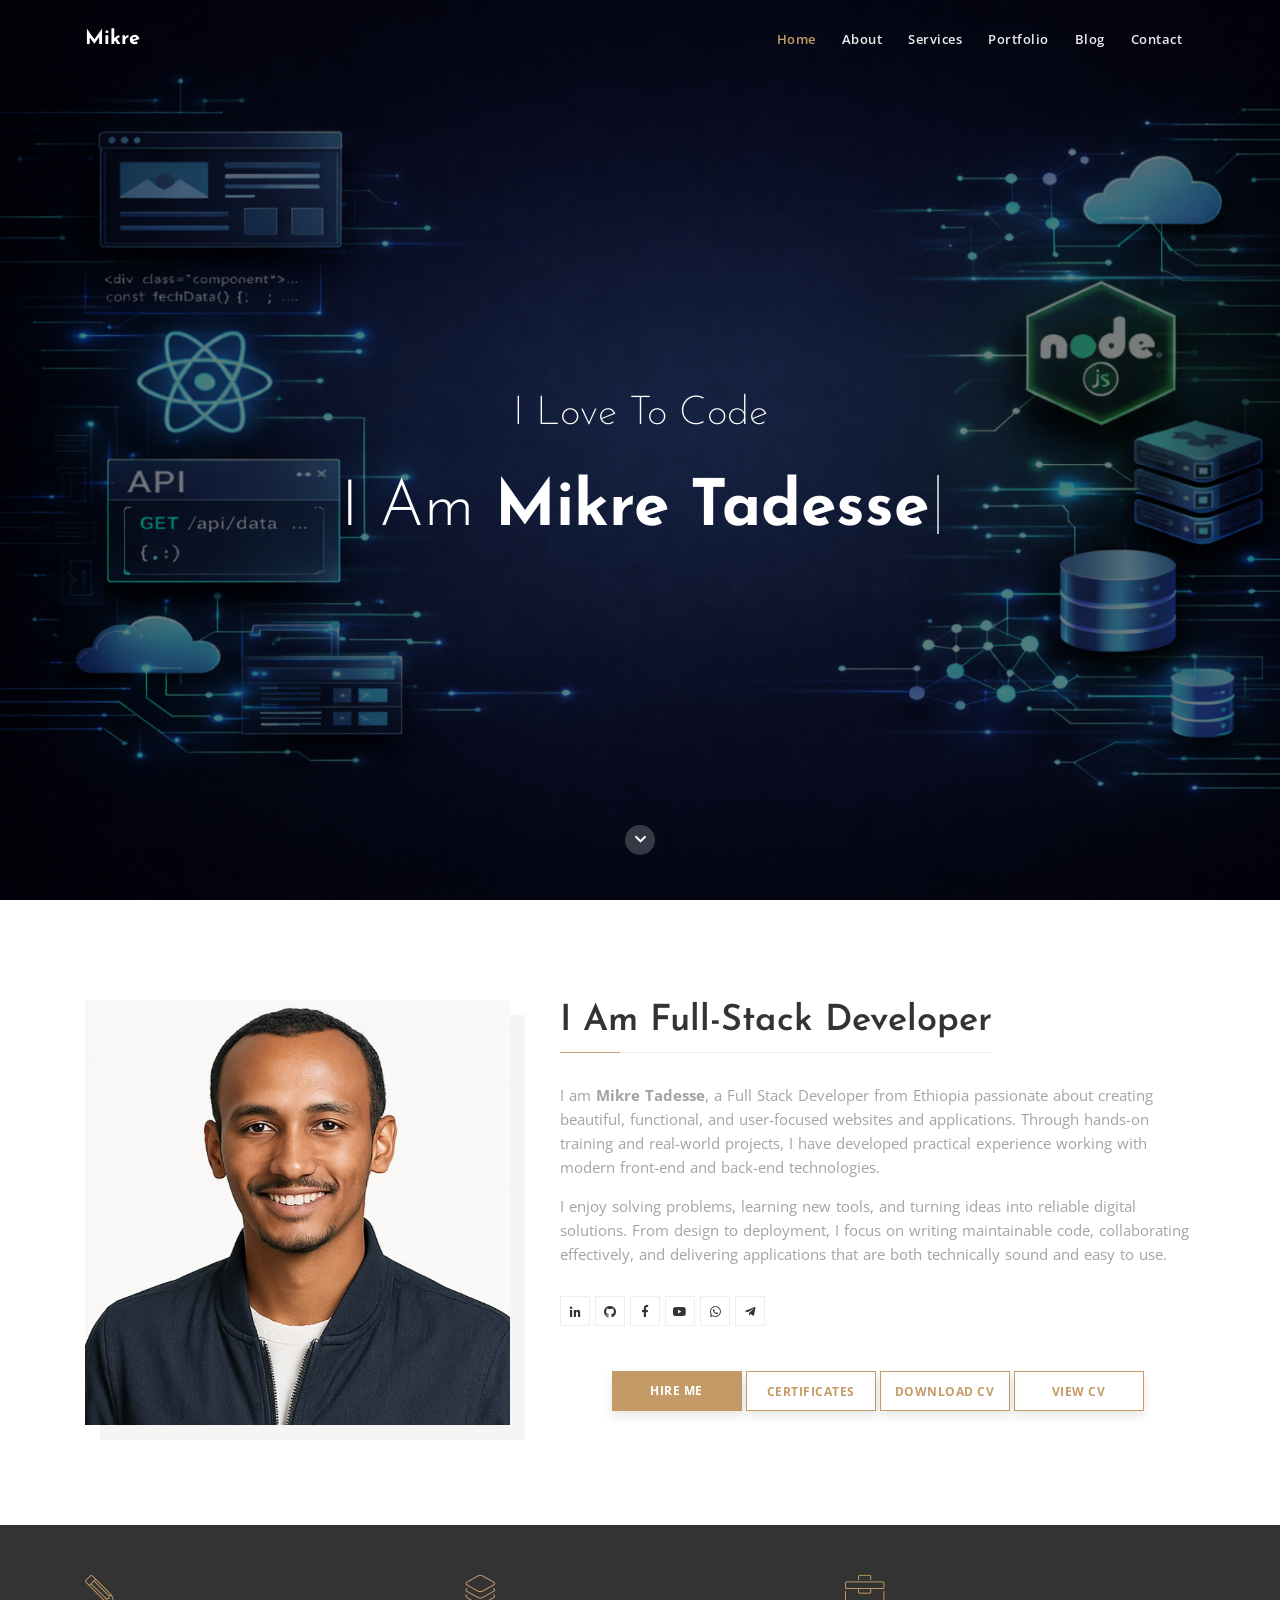
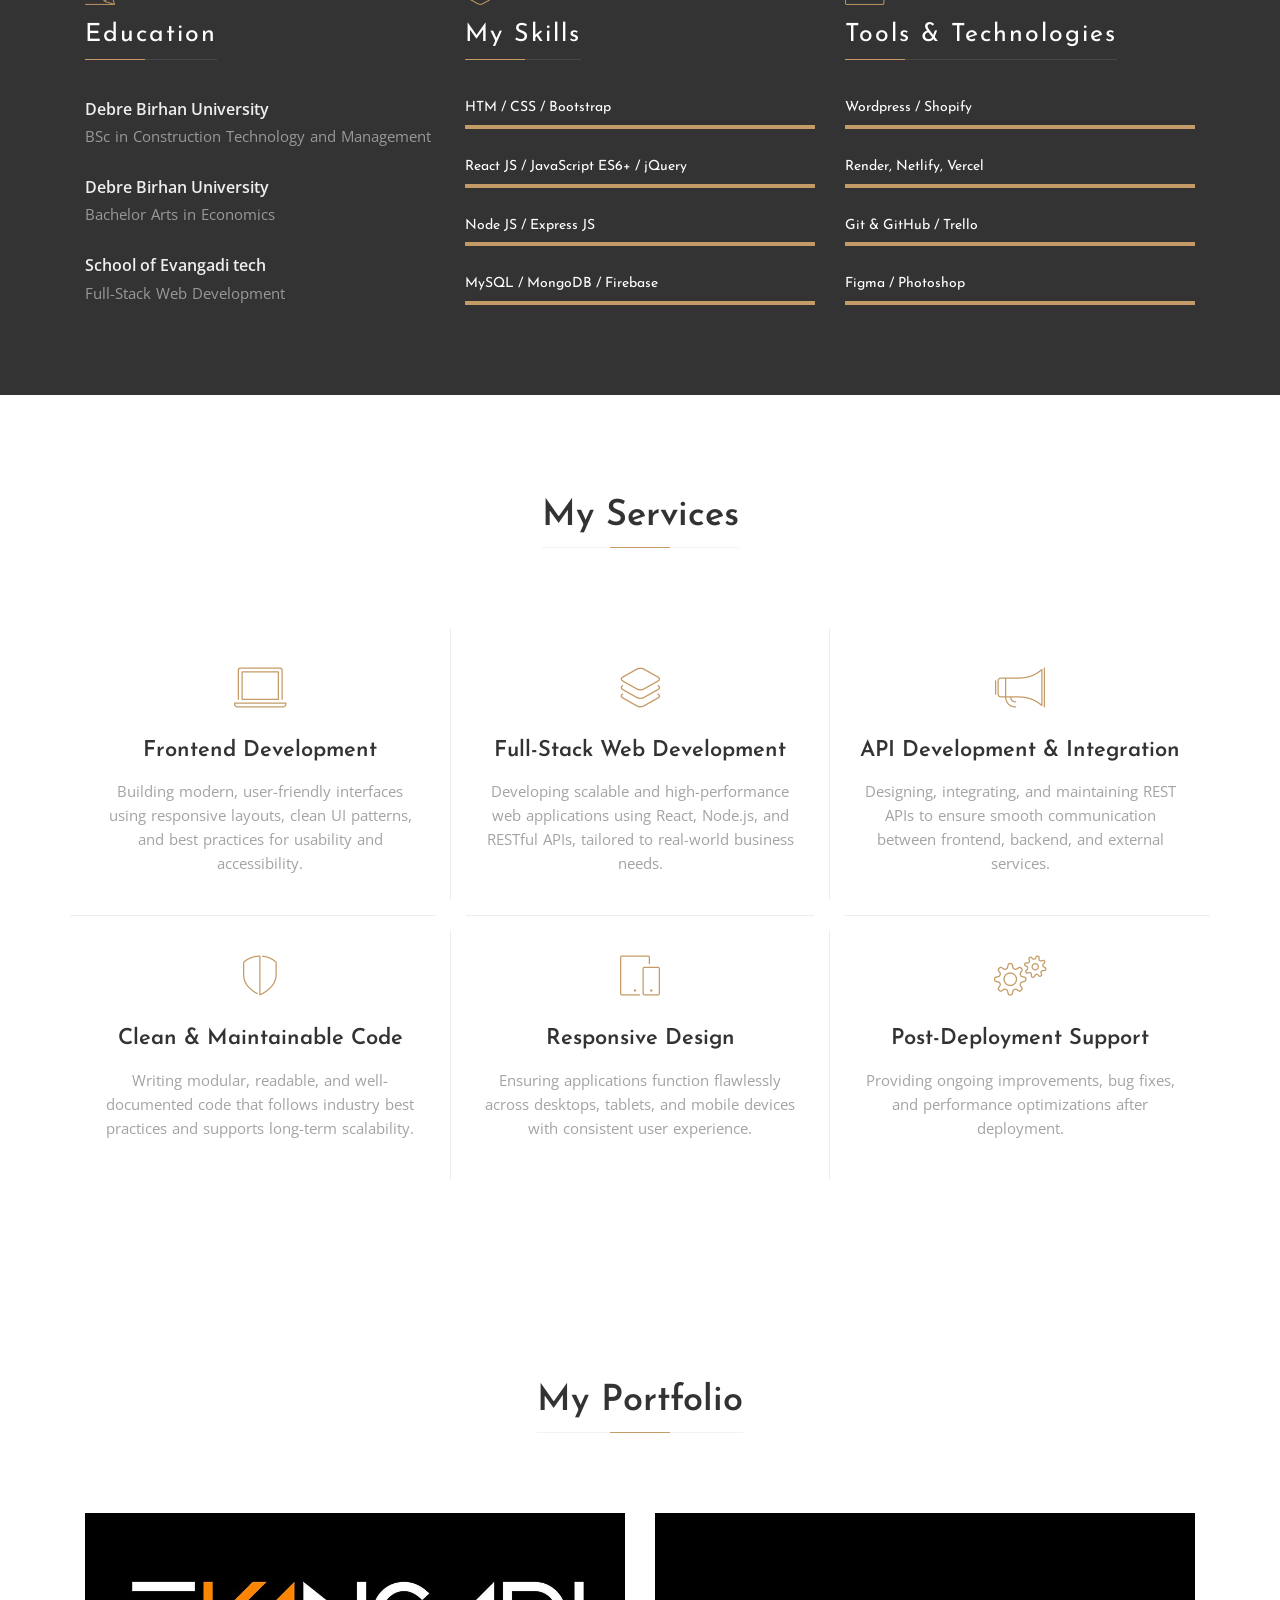
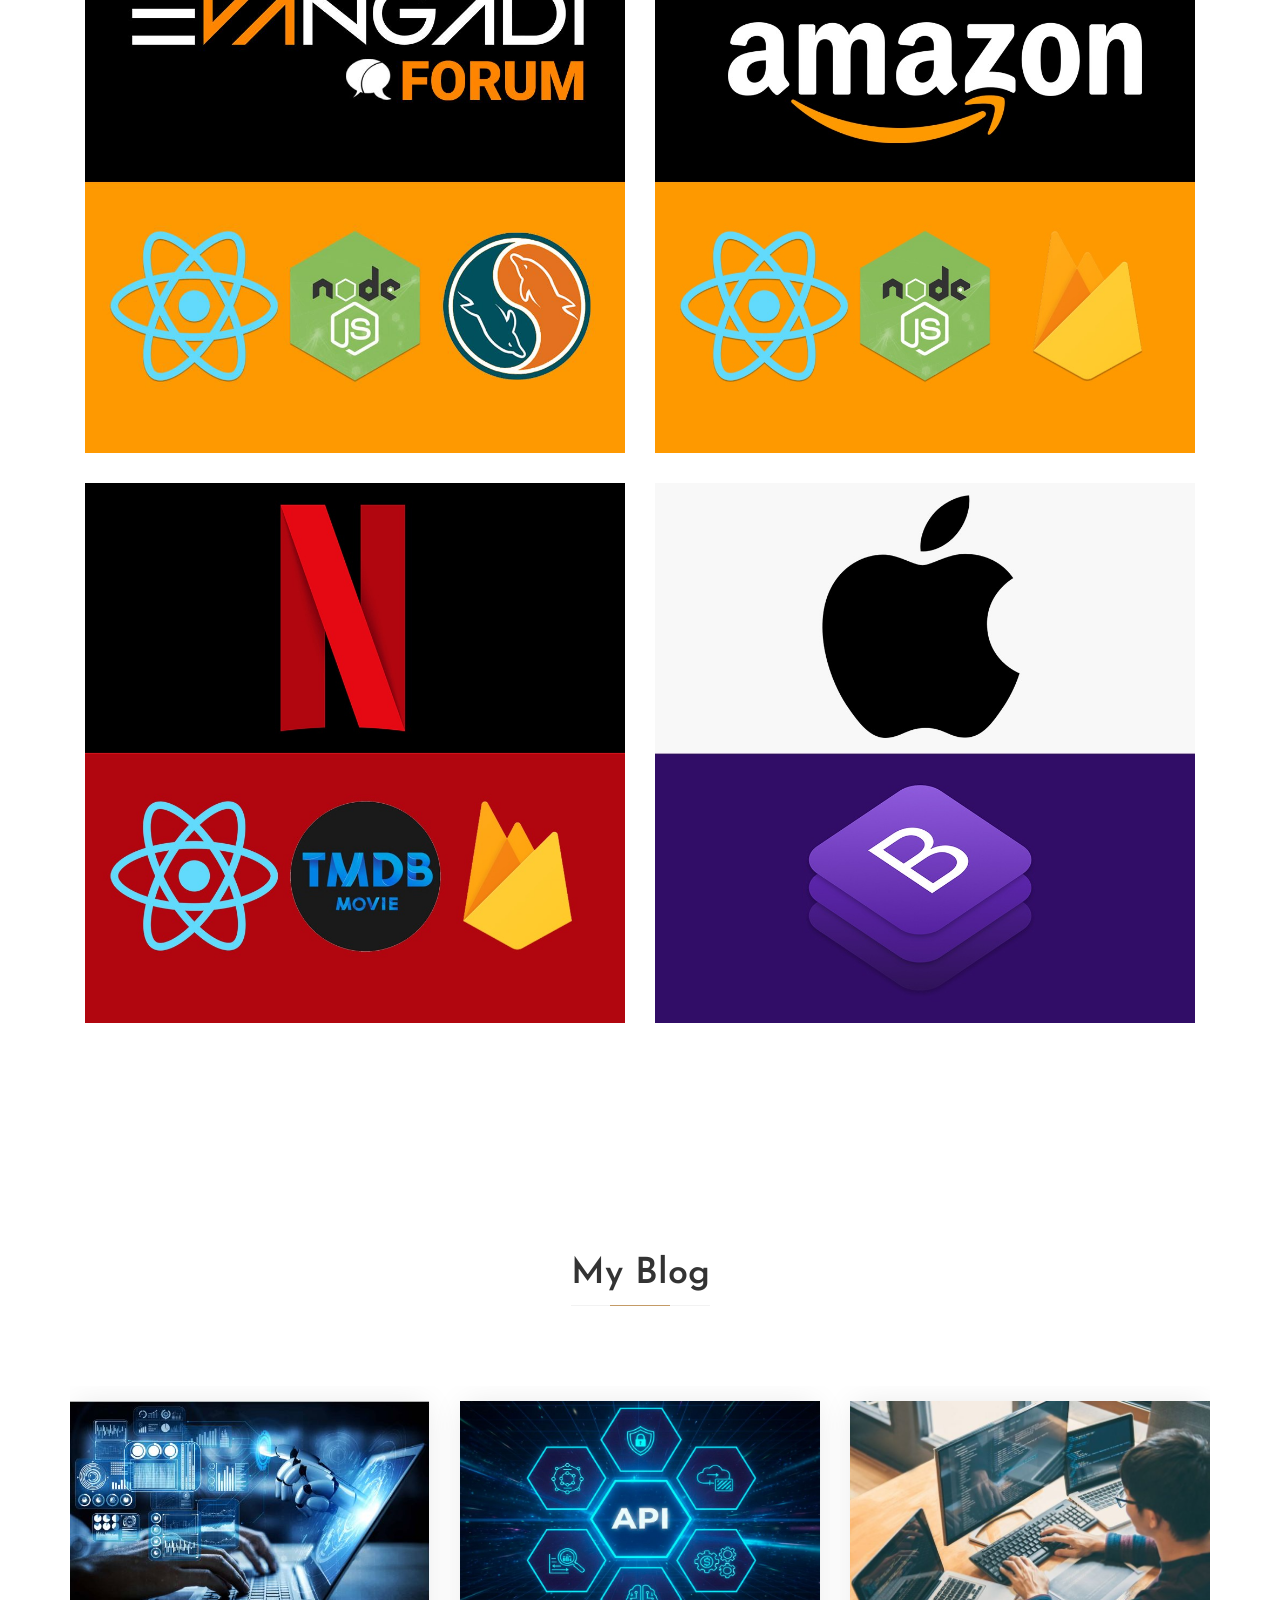
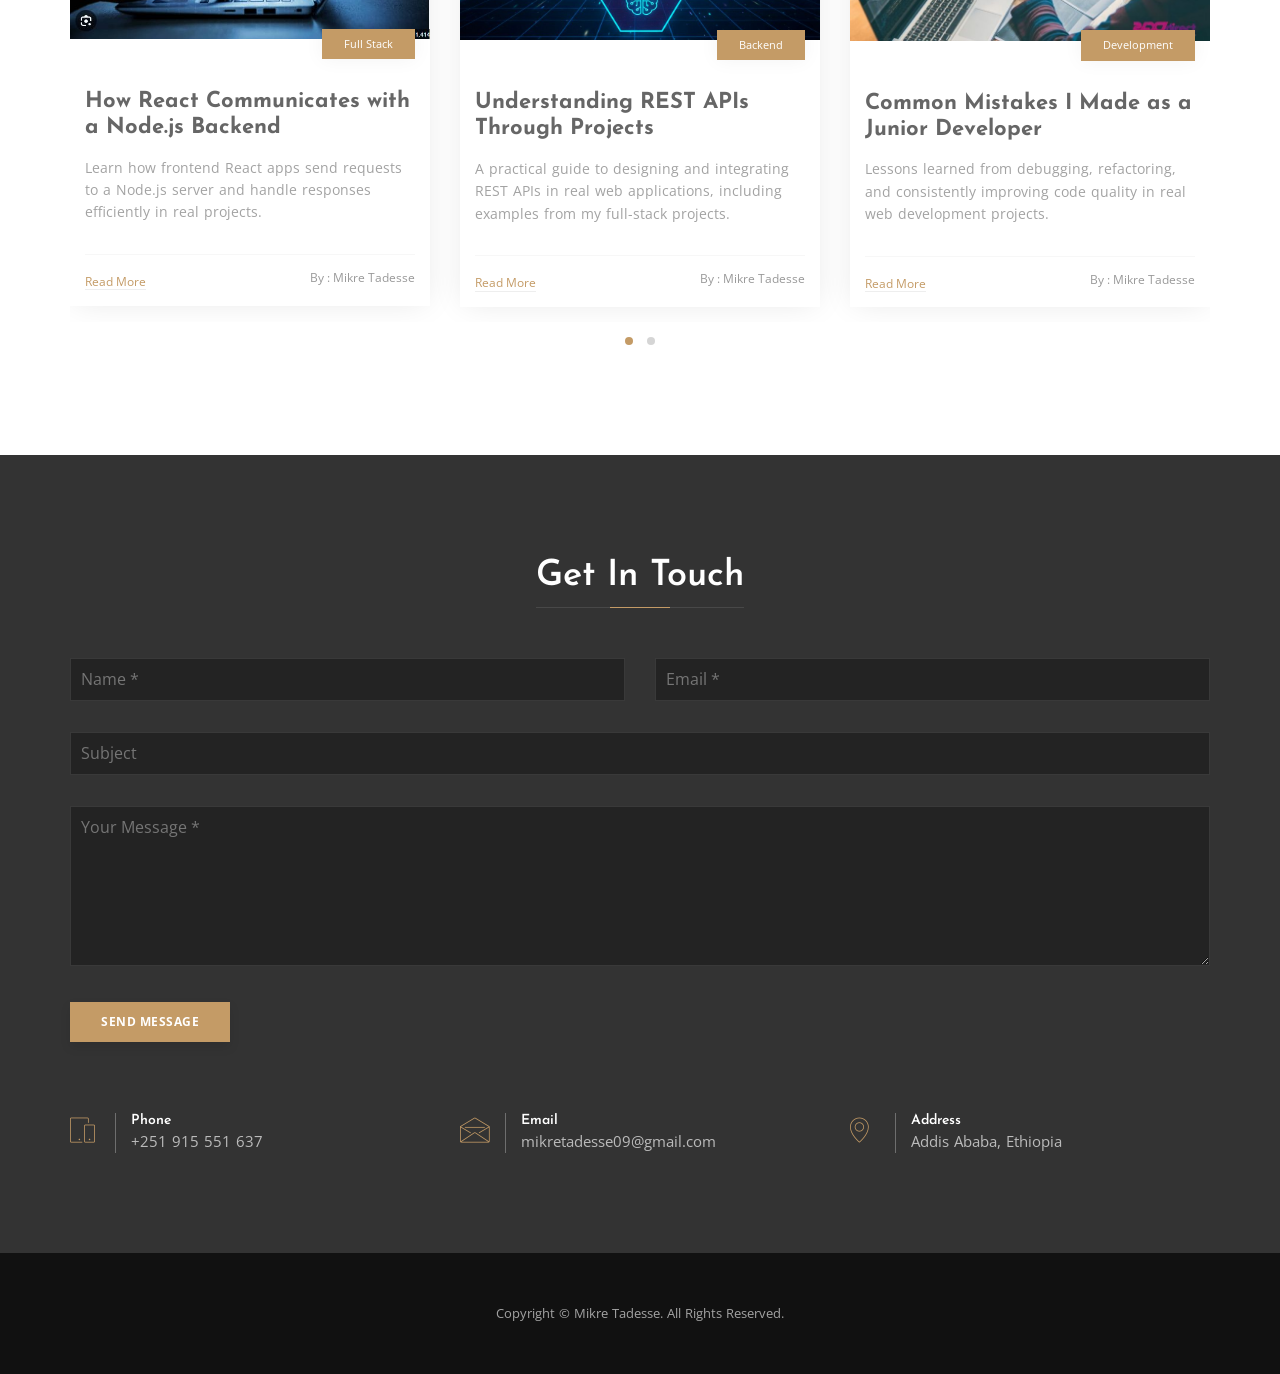
==== commit 6830e089: "Adding cv" ====
--- a/index.html
+++ b/index.html
@@ -1,23 +1,43 @@
 <!doctype html>
 <html lang="en">
   <head>
-    <!-- Metas -->
+    <!-- Basic Meta -->
     <meta charset="utf-8" />
+    <meta
+      name="viewport"
+      content="width=device-width, initial-scale=1, maximum-scale=1" />
     <meta name="robots" content="index, follow" />
-    <meta name="viewport" content="width=device-width, initial-scale=1" />
-    <meta
-      name="keywords"
-      content="Mikre Tadesse, Web Developer, Full-Stack Developer, Portfolio, Mikre" />
+
+    <!-- Primary SEO -->
+    <title>Mikre Tadesse | Full-Stack Developer</title>
     <meta
       name="description"
-      content="Mikretadesse - Onepage Portfolio website" />
-    <meta name="author" content="His7am" />
-
-    <!-- Title  -->
-    <title>Mikre Tadesse | Full-Stack Developer Portfolio</title>
+      content="Mikre Tadesse is a full-stack web developer building modern, responsive web applications using React, Node.js, Express, MongoDB, and cloud technologies." />
+    <meta name="author" content="Mikre Tadesse" />
+
+    <!-- Open Graph (LinkedIn, Facebook, WhatsApp) -->
+    <meta property="og:title" content="Mikre Tadesse | Full-Stack Developer" />
+    <meta
+      property="og:description"
+      content="Full-stack developer specializing in React, Node.js, REST APIs, and scalable web applications." />
+    <meta property="og:type" content="website" />
+    <meta property="og:url" content="https://mikretadesse.com/" />
+    <meta
+      property="og:image"
+      content="https://mikretadesse.com/img/preview.jpg" />
+
+    <!-- Open Graph (Twitter) -->
+    <meta name="twitter:card" content="summary_large_image" />
+    <meta name="twitter:title" content="Mikre Tadesse | Full-Stack Developer" />
+    <meta
+      name="twitter:description"
+      content="Building modern web applications with React, Node.js, and cloud technologies." />
+    <meta
+      name="twitter:image"
+      content="https://mikretadesse.com/img/preview.jpg" />
 
     <!-- Favicon -->
-    <link rel="shortcut icon" href=".img/favicon/favicon.ico" />
+    <link rel="shortcut icon" href="./img/favicon/favicon.ico" />
     <link
       rel="apple-touch-icon"
       sizes="180x180"
@@ -208,6 +228,7 @@
               </div>
 
               <div class="button-group text-center">
+                <!-- Hire Me Button -->
                 <span class="buton">
                   <a
                     href="#contact"
@@ -216,6 +237,7 @@
                     data-scroll-nav="6"></a>
                 </span>
 
+                <!-- Certificates Button -->
                 <span class="buton buton-bord">
                   <a
                     href="https://www.evangadi.com/academy/my-certificates"
@@ -224,12 +246,22 @@
                     back="&#xf0a1;"></a>
                 </span>
 
+                <!-- Download CV Button -->
                 <span class="buton buton-bord">
                   <a
-                    href="CV.pdf"
-                    front="Download C.V"
-                    back="&#xf019;"
-                    download="Mikre_Tadesse_CV.pdf"></a>
+                    href="./cv/Mikre Tadesse _ Full-Stack Developer CV.pdf"
+                    target="_blank"
+                    front="Download CV"
+                    back="&#xf1c1;"></a>
+                </span>
+
+                <!-- View Online CV Button -->
+                <span class="buton buton-bord">
+                  <a
+                    href="./cv/cv.html"
+                    target="_blank"
+                    front="View CV"
+                    back="&#xf35d;"></a>
                 </span>
               </div>
             </div>
@@ -254,7 +286,7 @@
               <ul>
                 <li>
                   <h6>Debre Birhan University</h6>
-                  <p>BSc in Construction Technology and Managment</p>
+                  <p>BSc in Construction Technology and Management</p>
                 </li>
                 <li>
                   <h6>Debre Birhan University</h6>
@@ -300,8 +332,8 @@
           </div>
           <div class="col-lg-4 col-md-12 mb-4">
             <div class="item skills">
-              <span class="icon icon-layers"></span><br />
-              <h5 class="title title-left">Tools & CMS</h5>
+              <span class="icon icon-toolbox"></span><br />
+              <h5 class="title title-left">Tools & Technologies</h5>
 
               <div class="skill">
                 <h6>Wordpress / Shopify</h6>
@@ -316,7 +348,7 @@
                 </div>
               </div>
               <div class="skill">
-                <h6>Git & GitHub</h6>
+                <h6>Git & GitHub / Trello</h6>
                 <div class="skills-progress">
                   <span data-value="100%"></span>
                 </div>
--- a/css/style.css
+++ b/css/style.css
@@ -228,13 +228,13 @@
 }
 
 .cd-headline {
-  font-size: 3rem;
+  font-size: 2.2rem;
   line-height: 1.2;
 }
 
 @media only screen and (min-width: 768px) {
   .cd-headline {
-    font-size: 4.4rem;
+    font-size: 3.8rem;
     font-weight: 300;
   }
 }
@@ -243,6 +243,20 @@
     font-size: 6rem;
   }
 }
+
+.cd-headline {
+  font-size: clamp(2.2rem, 5vw, 6rem);
+  line-height: 1.2;
+}
+
+.cd-headline .blc {
+  font-size: clamp(2.2rem, 5vw, 6rem);
+}
+
+.cd-words-wrapper b {
+  font-size: clamp(2.2rem, 5vw, 6rem);
+}
+
 .cd-words-wrapper {
   display: inline-block;
   position: relative;
@@ -272,7 +286,7 @@
 /* xclip */
 .cd-headline.clip span {
   display: inline-block;
-  padding: 0.2em 0;
+  /* padding: 0.2em 0; */
 }
 
 .cd-headline.clip .cd-words-wrapper {
@@ -451,7 +465,9 @@
   -webkit-transition: -webkit-transform 0.5s;
   transition: -webkit-transform 0.5s;
   transition: transform 0.5s;
-  transition: transform 0.5s, -webkit-transform 0.5s;
+  transition:
+    transform 0.5s,
+    -webkit-transform 0.5s;
   -webkit-transform: translateY(100px);
   transform: translateY(100px);
 }
@@ -491,6 +507,7 @@
 }
 .header .caption h2 {
   font-weight: 200;
+  margin-bottom: 1.8rem;
 }
 .header .caption h1 {
   margin: 10px 0;
